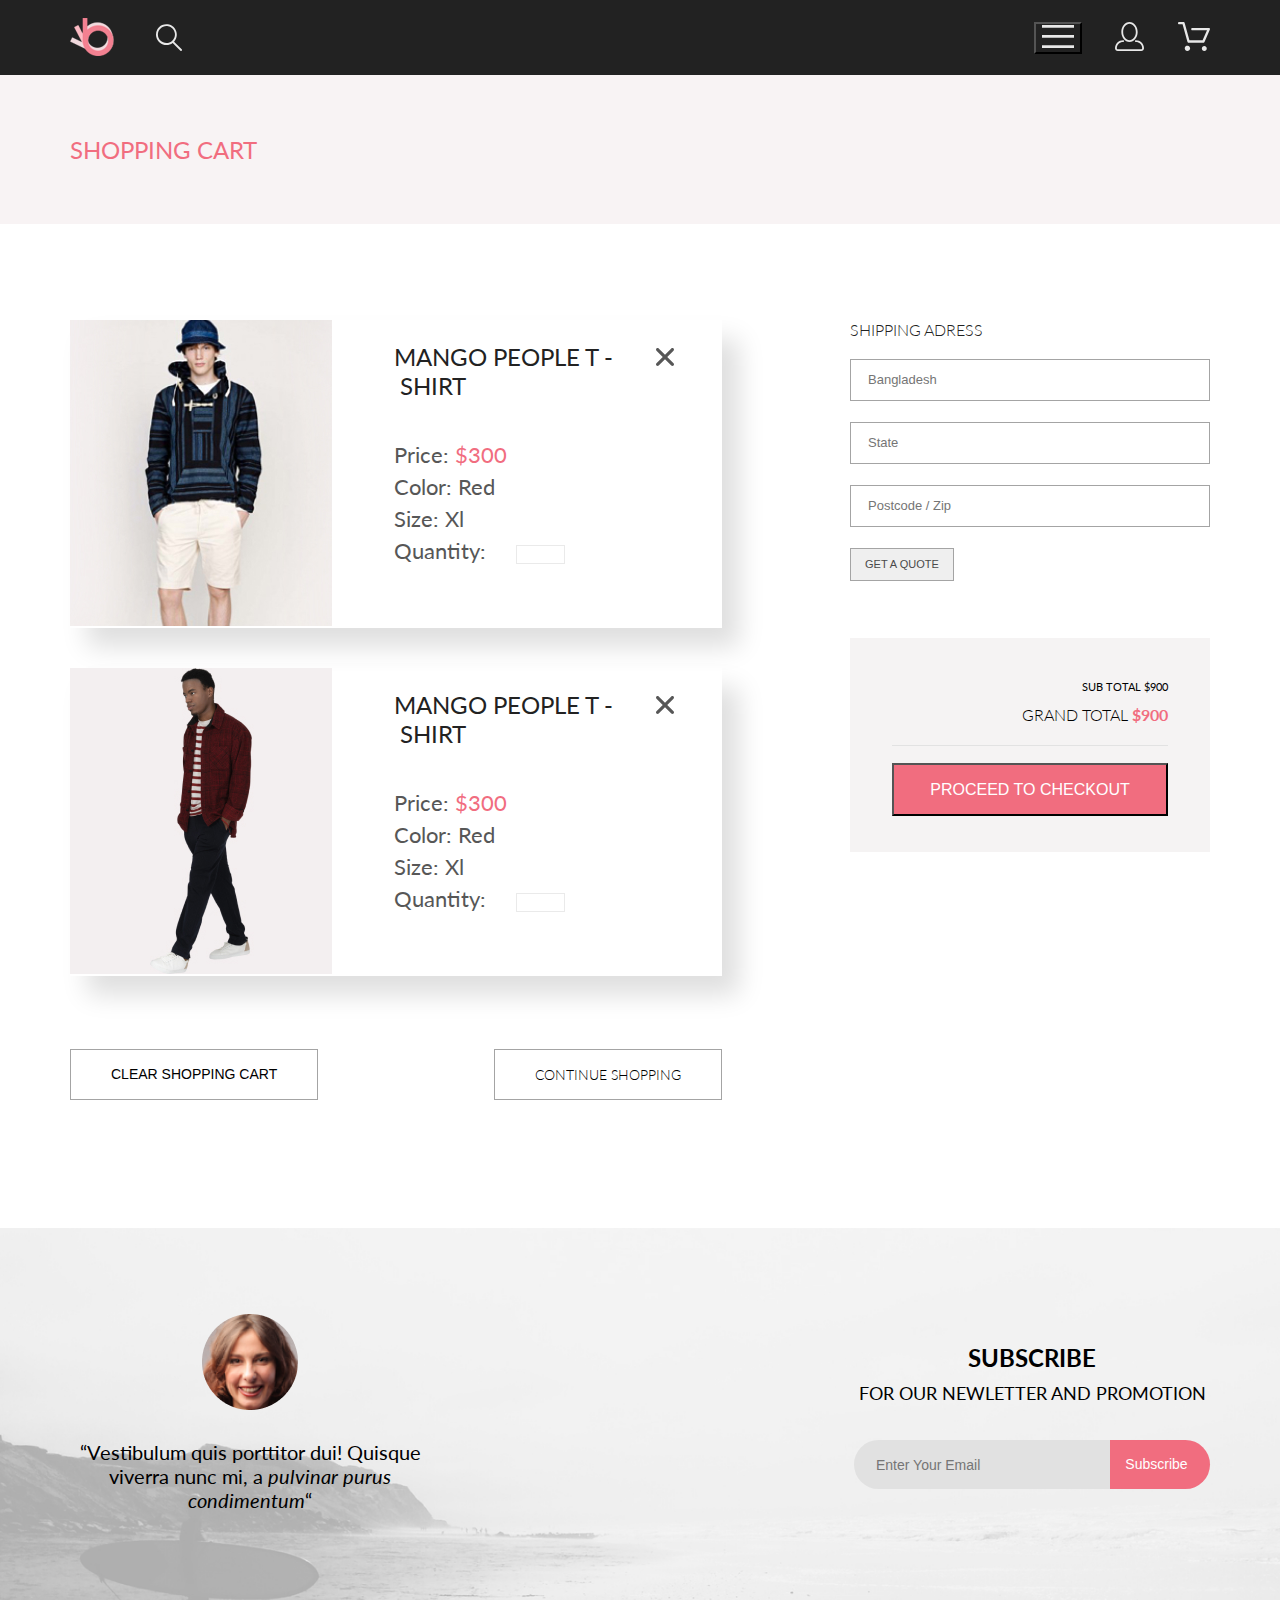
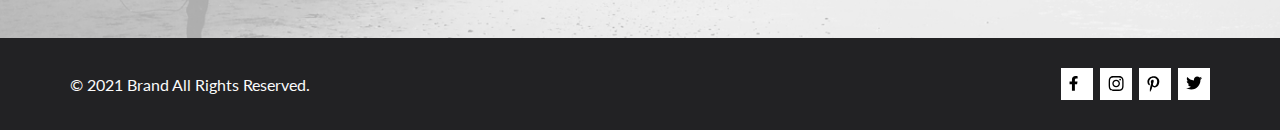
==== cart.html @ dff1caf5 "finished website" ====
<!DOCTYPE html>
<html lang="en">

<head>
    <meta charset="UTF-8">
    <meta http-equiv="X-UA-Compatible" content="IE=edge">
    <meta name="viewport" content="width=device-width, initial-scale=1.0">
    <title>Cart</title>
    <link rel="stylesheet" href="css/reset.css">
    <link rel="stylesheet" href="css/style.css">
    <link rel="preconnect" href="https://fonts.googleapis.com">
    <link rel="preconnect" href="https://fonts.gstatic.com" crossorigin>
    <link href="https://fonts.googleapis.com/css2?family=Lato:ital,wght@0,400;0,700;0,900;1,400&display=swap"
        rel="stylesheet">
    <link rel="stylesheet" href="https://cdnjs.cloudflare.com/ajax/libs/font-awesome/4.7.0/css/font-awesome.min.css">
</head>

<body>
    <header class="header">
        <div class="header__wrp container">
            <div class="header__logo-search">
                <a class="header__logo" href="index.html"><img src="images/logo.svg" alt="logo"></a>
                <div class="header__search">
                    <img src="images/loupe.svg" alt="search">
                    <label><input class="search__input" type="text" required placeholder="Search..."></label>
                </div>
            </div>
            <div class="header__menu">
                <button class="burger-btn"><img src="images/burger.svg" alt="menu"></button>
                <a class="header__link" href="registration.html">
                    <svg class="header__link-svg" width="29" height="29" viewBox="0 0 29 29"
                        xmlns="http://www.w3.org/2000/svg">
                        <path
                            d="M14.5 19.937C19 19.937 22.656 15.464 22.656 9.968C22.656 4.472 19 0 14.5 0C13.3631 0.0217413 12.2463 0.303398 11.2351 0.823397C10.2239 1.34339 9.34507 2.08794 8.66602 3C7.12663 4.99573 6.30819 7.45381 6.34399 9.974C6.34399 15.465 10 19.937 14.5 19.937ZM14.5 1.813C18 1.813 20.844 5.472 20.844 9.969C20.844 14.466 17.998 18.125 14.5 18.125C11.002 18.125 8.15603 14.465 8.15503 9.969C8.15403 5.473 11 1.813 14.5 1.813ZM20.844 18.125C20.6036 18.125 20.373 18.2205 20.203 18.3905C20.033 18.5605 19.9375 18.7911 19.9375 19.0315C19.9375 19.2719 20.033 19.5025 20.203 19.6725C20.373 19.8425 20.6036 19.938 20.844 19.938C22.526 19.9399 24.1386 20.6088 25.3279 21.7982C26.5172 22.9875 27.1861 24.6 27.188 26.282C27.1875 26.5221 27.0918 26.7523 26.922 26.9221C26.7522 27.0918 26.5221 27.1875 26.282 27.188H2.71997C2.47985 27.1875 2.24975 27.0918 2.07996 26.9221C1.91016 26.7523 1.81449 26.5221 1.81396 26.282C1.81608 24.6001 2.48517 22.9877 3.67444 21.7985C4.86371 20.6092 6.47608 19.9401 8.15796 19.938C8.39824 19.938 8.62868 19.8425 8.79858 19.6726C8.96849 19.5027 9.06396 19.2723 9.06396 19.032C9.06396 18.7917 8.96849 18.5613 8.79858 18.3914C8.62868 18.2215 8.39824 18.126 8.15796 18.126C5.99541 18.1279 3.92201 18.9875 2.39258 20.5164C0.863144 22.0453 0.00264777 24.1185 0 26.281C0.000794067 27.0019 0.287502 27.693 0.797241 28.2027C1.30698 28.7125 1.99811 28.9992 2.71899 29H26.282C27.0027 28.9989 27.6936 28.7121 28.2031 28.2024C28.7126 27.6927 28.9992 27.0017 29 26.281C28.9974 24.1187 28.1372 22.0457 26.6083 20.5168C25.0793 18.9878 23.0063 18.1276 20.844 18.125Z">
                    </svg>
                </a>
                <a class="header__link" href="cart.html">
                    <svg class="header__link-svg" width="33" height="29" viewBox="0 0 33 29"
                        xmlns="http://www.w3.org/2000/svg">
                        <path
                            d="M27.199 29C26.5512 28.9738 25.9396 28.6948 25.4952 28.2227C25.0509 27.7506 24.8094 27.1232 24.8225 26.475C24.8356 25.8269 25.1023 25.2097 25.5653 24.7559C26.0283 24.3022 26.6508 24.048 27.2991 24.048C27.9474 24.048 28.5697 24.3022 29.0327 24.7559C29.4957 25.2097 29.7624 25.8269 29.7755 26.475C29.7886 27.1232 29.5471 27.7506 29.1028 28.2227C28.6585 28.6948 28.0468 28.9738 27.399 29H27.199ZM7.75098 26.32C7.75098 25.79 7.90815 25.2718 8.20264 24.8311C8.49712 24.3904 8.91569 24.0469 9.4054 23.844C9.8951 23.6412 10.434 23.5881 10.9539 23.6915C11.4737 23.7949 11.9512 24.0502 12.326 24.425C12.7009 24.7998 12.9562 25.2773 13.0596 25.7972C13.163 26.317 13.1098 26.8559 12.907 27.3456C12.7041 27.8353 12.3606 28.2539 11.9199 28.5483C11.4792 28.8428 10.9611 29 10.431 29C10.0789 29.0003 9.73017 28.9311 9.40479 28.7966C9.0794 28.662 8.78374 28.4646 8.53467 28.2158C8.2856 27.9669 8.08805 27.6713 7.95325 27.3461C7.81844 27.0208 7.74902 26.6721 7.74902 26.32H7.75098ZM11.551 20.686C11.2916 20.6868 11.039 20.6024 10.8322 20.4457C10.6253 20.2891 10.4756 20.0689 10.406 19.819L5.573 2.36401H2.18005C1.86657 2.36401 1.56591 2.23947 1.34424 2.01781C1.12257 1.79614 0.998047 1.49549 0.998047 1.18201C0.998047 0.868519 1.12257 0.567873 1.34424 0.346205C1.56591 0.124537 1.86657 5.81268e-06 2.18005 5.81268e-06H6.46106C6.72055 -0.00080736 6.97309 0.0837201 7.17981 0.240568C7.38653 0.397416 7.53589 0.617884 7.60498 0.868006L12.438 18.323H25.616L29.999 8.27501H15.399C15.2409 8.27961 15.0834 8.25242 14.9359 8.19507C14.7884 8.13771 14.6539 8.05134 14.5404 7.94108C14.4269 7.83082 14.3366 7.69891 14.275 7.55315C14.2134 7.40739 14.1816 7.25075 14.1816 7.0925C14.1816 6.93426 14.2134 6.77762 14.275 6.63186C14.3366 6.4861 14.4269 6.35419 14.5404 6.24393C14.6539 6.13367 14.7884 6.0473 14.9359 5.98994C15.0834 5.93259 15.2409 5.90541 15.399 5.91001H31.812C32.0077 5.90996 32.2003 5.95866 32.3724 6.05172C32.5446 6.14478 32.6908 6.27926 32.798 6.44301C32.9058 6.60729 32.9714 6.79569 32.9889 6.99145C33.0063 7.18721 32.9752 7.38424 32.8981 7.565L27.493 19.977C27.4007 20.1876 27.249 20.3668 27.0565 20.4927C26.864 20.6186 26.6391 20.6858 26.4091 20.686H11.551Z">
                    </svg>
                </a>
                <nav class="burger-btn__menu visually-hidden">
                    <button class="burger-btn__close"><img src="images/burger-btn__cross.svg" alt="close"></button>
                    <h3 class="burger-btn__title">menu</h3>
                    <ul class="burger-btn__list">
                        <li class="burger-btn__item">
                            <a href="#">man</a>
                            <ul>
                                <li><a href="#">Accessories</a></li>
                                <li><a href="#">Bags</a></li>
                                <li><a href="#">Denim</a></li>
                                <li><a href="#">T-Shirts</a></li>
                            </ul>
                        </li>
                        <li class="burger-btn__item">
                            <a href="#">woman</a>
                            <ul>
                                <li><a href="#">Accessories</a></li>
                                <li><a href="#">Jackets & Coats</a></li>
                                <li><a href="#">Polos</a></li>
                                <li><a href="#">T-Shirts</a></li>
                                <li><a href="#">Shirts</a></li>
                            </ul>
                        </li>
                        <li class="burger-btn__item">
                            <a href="#">kids</a>
                            <ul>
                                <li><a href="#">Accessories</a></li>
                                <li><a href="#">Jackets & Coats</a></li>
                                <li><a href="#">Polos</a></li>
                                <li><a href="#">T-Shirts</a></li>
                                <li><a href="#">Shirts</a></li>
                                <li><a href="#">Bags</a></li>
                            </ul>
                        </li>
                    </ul>
                </nav>
            </div>
        </div>
    </header>
    <main>
        <section class="page-title">
            <h2 class="visually-hidden">Title of the page</h2>
            <div class="page-name container">shopping cart</div>
        </section>
        <section class="cart container">
            <h2 class="visually-hidden">Purchase</h2>
            <section class="cart__purchase">
                <h2 class="visually-hidden">Purchased items</h2>
                <ul class="purchase__list">
                    <li class="purchase__item">
                        <div class="purchase__item-img">
                            <img src="images/cart-item-1.jpg" alt="purchase">
                        </div>
                        <div class="purchase__item-info">
                            <h3 class="item__title">mango people t&nbsp;-&nbsp;shirt</h3>
                            <ul class="info__list">
                                <li class="info__item">Price: <span>$300</span></li>
                                <li class="info__item">Color: Red</li>
                                <li class="info__item">Size: Xl</li>
                                <li class="info__item">
                                    <label for="quantity">Quantity: </label>
                                    <input type="number" id="quantity" min="1">
                                </li>
                            </ul>
                        </div>
                        <div class="purchase__item-delete">
                            <img src="images/delete.svg" alt="delete">
                        </div>
                    </li>
                    <li class="purchase__item">
                        <div class="purchase__item-img">
                            <img src="images/cart-item-2.jpg" alt="purchase">
                        </div>
                        <div class="purchase__item-info">
                            <h3 class="item__title">mango people t&nbsp;-&nbsp;shirt</h3>
                            <ul class="info__list">
                                <li class="info__item">Price: <span>$300</span></li>
                                <li class="info__item">Color: Red</li>
                                <li class="info__item">Size: Xl</li>
                                <li class="info__item">
                                    <label for="quantity">Quantity: </label>
                                    <input type="number" id="quantity" min="1">
                                </li>
                            </ul>
                        </div>
                        <div class="purchase__item-delete">
                            <img src="images/delete.svg" alt="delete">
                        </div>
                    </li>
                </ul>
                <div class="purchase__action">
                    <button class="action__button" type="reset">clear shopping cart</button>
                    <a class="action__link" href="catalog.html">continue shopping</a>
                </div>
            </section>
            <section class="cart__order">
                <h2 class="visually-hidden">Ordering</h2>
                <form class="cart__forms">
                    <fieldset>
                        <legend>shipping adress</legend>
                        <label><input type="text" required placeholder="Bangladesh"></label>
                        <label><input type="text" required placeholder="State"></label>
                        <label><input type="text" required placeholder="Postcode / Zip"></label>
                        <button type="submit">get a quote</button>
                    </fieldset>
                </form>
                <div class="cart__total">
                    <div class="cart__total-wrp">
                        <div class="total">
                            <p class="total-sub">sub total $900</p>
                            <p class="total-grand">grand total <span>$900</span></p>
                        </div>
                        <div class="total-border"></div>
                        <button class="total-submit" type="submit">proceed to checkout</button>
                    </div>
                </div>
            </section>
        </section>
    </main>
    <footer class="footer">
        <div class="footer-feedback">
            <div class="footer-feedback-wrp container">
                <figure class="quote">
                    <img class="quote__img" src="images/person.png" alt="woman">
                    <blockquote class="quote__text">“Vestibulum quis porttitor dui! Quisque viverra nunc mi, a
                        <span class="quote__text quote__text_italics">pulvinar purus condimentum</span>“
                    </blockquote>
                </figure>
                <div class="subscribe">
                    <h2 class="subscribe__text">SUBSCRIBE <span class="subscribe__text-details">FOR OUR NEWLETTER
                            AND PROMOTION</span></h2>
                    <form class="subscribe__form" action="#">
                        <div class="subscribe__form-wrp">
                            <label><input class="subscribe__form-input" type="text" required
                                    placeholder="Enter Your Email"></label>
                            <button class="subscribe__form-button" type="submit">Subscribe</button>
                        </div>
                    </form>
                </div>
            </div>
        </div>
        <div class="footer-network">
            <div class="footer-network-wrp container">
                <p class="footer__rights">&copy; 2021 Brand All Rights Reserved.</p>
                <ul class="footer__social-list">
                    <li class="footer__social-item">
                        <a class="footer__social-link" href="#">
                            <svg width="9" height="15" viewBox="0 0 9 15" fill="none"
                                xmlns="http://www.w3.org/2000/svg">
                                <path
                                    d="M8.08836 8.28L8.50686 5.61602H5.89022V3.88729C5.89022 3.15847 6.25574 2.44806 7.42765 2.44806H8.61722V0.179975C8.61722 0.179975 7.53772 0 6.50561 0C4.35073 0 2.9422 1.27593 2.9422 3.5857V5.61602H0.546875V8.28H2.9422V14.72H5.89022V8.28H8.08836Z">
                            </svg>
                        </a>
                    </li>
                    <li class="footer__social-item">
                        <a class="footer__social-link" href="">
                            <svg width="16" height="15" viewBox="0 0 16 15" fill="none"
                                xmlns="http://www.w3.org/2000/svg">
                                <path
                                    d="M8.13897 3.68159C6.02383 3.68159 4.31774 5.38491 4.31774 7.49663C4.31774 9.60835 6.02383 11.3117 8.13897 11.3117C10.2541 11.3117 11.9602 9.60835 11.9602 7.49663C11.9602 5.38491 10.2541 3.68159 8.13897 3.68159ZM8.13897 9.9769C6.77211 9.9769 5.65467 8.8646 5.65467 7.49663C5.65467 6.12866 6.76878 5.01636 8.13897 5.01636C9.50915 5.01636 10.6233 6.12866 10.6233 7.49663C10.6233 8.8646 9.50583 9.9769 8.13897 9.9769ZM13.0078 3.52554C13.0078 4.02026 12.6087 4.41538 12.1165 4.41538C11.621 4.41538 11.2252 4.01694 11.2252 3.52554C11.2252 3.03413 11.6243 2.63569 12.1165 2.63569C12.6087 2.63569 13.0078 3.03413 13.0078 3.52554ZM15.5386 4.42866C15.4821 3.23667 15.2094 2.18081 14.3347 1.31089C13.4634 0.440967 12.4058 0.168701 11.2119 0.108936C9.9814 0.039209 6.29321 0.039209 5.0627 0.108936C3.8721 0.165381 2.81453 0.437646 1.93987 1.30757C1.06522 2.17749 0.795836 3.23335 0.735973 4.42534C0.666134 5.65386 0.666134 9.33608 0.735973 10.5646C0.79251 11.7566 1.06522 12.8124 1.93987 13.6824C2.81453 14.5523 3.86878 14.8246 5.0627 14.8843C6.29321 14.9541 9.9814 14.9541 11.2119 14.8843C12.4058 14.8279 13.4634 14.5556 14.3347 13.6824C15.2061 12.8124 15.4788 11.7566 15.5386 10.5646C15.6085 9.33608 15.6085 5.65718 15.5386 4.42866ZM13.949 11.8828C13.6895 12.5335 13.1874 13.0349 12.5322 13.2972C11.5511 13.6857 9.22314 13.596 8.13897 13.596C7.05479 13.596 4.72348 13.6824 3.74573 13.2972C3.09389 13.0382 2.59171 12.5369 2.32898 11.8828C1.93987 10.9033 2.02967 8.57905 2.02967 7.49663C2.02967 6.41421 1.9432 4.08667 2.32898 3.1105C2.58838 2.45972 3.09056 1.95835 3.74573 1.69604C4.7268 1.30757 7.05479 1.39722 8.13897 1.39722C9.22314 1.39722 11.5545 1.31089 12.5322 1.69604C13.184 1.95503 13.6862 2.4564 13.949 3.1105C14.3381 4.08999 14.2483 6.41421 14.2483 7.49663C14.2483 8.57905 14.3381 10.9066 13.949 11.8828Z">
                            </svg>
                        </a>
                    </li>
                    <li class="footer__social-item">
                        <a class="footer__social-link" href="">
                            <svg width="13" height="16" viewBox="0 0 13 16" fill="none"
                                xmlns="http://www.w3.org/2000/svg">
                                <path
                                    d="M6.74032 0.203125C3.55564 0.203125 0.408203 2.34063 0.408203 5.8C0.408203 8 1.63738 9.25 2.38233 9.25C2.68963 9.25 2.86655 8.3875 2.86655 8.14375C2.86655 7.85313 2.13091 7.23438 2.13091 6.025C2.13091 3.5125 4.03055 1.73125 6.4889 1.73125C8.60271 1.73125 10.1671 2.94062 10.1671 5.1625C10.1671 6.82187 9.50597 9.93437 7.36422 9.93437C6.59133 9.93437 5.93018 9.37187 5.93018 8.56563C5.93018 7.38438 6.74963 6.24062 6.74963 5.02187C6.74963 2.95312 3.835 3.32812 3.835 5.82812C3.835 6.35313 3.90018 6.93437 4.13298 7.4125C3.70463 9.26875 2.82931 12.0344 2.82931 13.9469C2.82931 14.5375 2.91311 15.1188 2.96899 15.7094C3.07452 15.8281 3.02175 15.8156 3.18316 15.7563C4.74757 13.6 4.69169 13.1781 5.3994 10.3562C5.78119 11.0875 6.76826 11.4812 7.55046 11.4812C10.8469 11.4812 12.3275 8.24688 12.3275 5.33125C12.3275 2.22813 9.66427 0.203125 6.74032 0.203125Z">
                            </svg>
                        </a>
                    </li>
                    <li class="footer__social-item">
                        <a class="footer__social-link" href="">
                            <svg width="17" height="14" viewBox="0 0 17 14" fill="none"
                                xmlns="http://www.w3.org/2000/svg">
                                <path
                                    d="M14.417 3.74052C14.427 3.88264 14.427 4.0248 14.427 4.16692C14.427 8.50192 11.1498 13.4969 5.15986 13.4969C3.31448 13.4969 1.60022 12.9588 0.158203 12.0248C0.420396 12.0552 0.67247 12.0654 0.944752 12.0654C2.46741 12.0654 3.8691 11.5476 4.98843 10.6644C3.5565 10.6339 2.3565 9.68977 1.94305 8.39027C2.14475 8.4207 2.34642 8.44102 2.5582 8.44102C2.85063 8.44102 3.14308 8.40039 3.41533 8.32936C1.92291 8.02477 0.803551 6.70498 0.803551 5.11108V5.07048C1.23715 5.31414 1.74139 5.46642 2.2758 5.4867C1.39849 4.89786 0.823727 3.8928 0.823727 2.75573C0.823727 2.14661 0.985041 1.58823 1.26741 1.10092C2.87077 3.09077 5.28086 4.39023 7.98334 4.53239C7.93293 4.28873 7.90266 4.03495 7.90266 3.78114C7.90266 1.97402 9.35477 0.501953 11.1598 0.501953C12.0976 0.501953 12.9446 0.897891 13.5396 1.53748C14.2757 1.39536 14.9816 1.12123 15.6068 0.745609C15.3648 1.50705 14.8505 2.14664 14.1749 2.5527C14.8304 2.48167 15.4657 2.29889 16.0505 2.04511C15.6069 2.69483 15.0522 3.27348 14.417 3.74052Z">
                            </svg>
                        </a>
                    </li>
                </ul>
            </div>
        </div>
    </footer>
</body>

</html>
---- css/style.css ----
:root {
    --black: #222222;
    --bright-pink: #F16D7F;
}

body {
    font-family: 'Lato';
    font-style: normal;
}

.container {
    max-width: 1140px;
    margin: 0 auto;
}

.visually-hidden {
    position: absolute;
    white-space: nowrap;
    width: 1px;
    height: 1px;
    overflow: hidden;
    border: 0;
    padding: 0;
    clip: rect(0 0 0 0);
    clip-path: inset(50%);
    margin: -1px;
}

.header {
    background-color: var(--black);
    position: relative;
}

.header__wrp {
    display: flex;
    justify-content: space-between;
    min-height: 75px;
    align-items: center;
}

.header__logo-search{
    display: flex;
    align-items: center;
}

.header__search {
    margin: 0 0 0 41px;
    display: flex;
    align-items: center;
}

.search__input {
    height: 50px;
    width: 200px;
    padding: 7px 0 6px 22px;
    box-sizing: border-box;
    background: #F1E4E6;
    border: none;
    border-radius: 50px;
    font-size: 14px;
    font-weight: 400;
    line-height: 17px;
    color: #222224;
    outline: none;
    display: none;
}

.header__search:hover .search__input {
    display: block;
}


.header__menu {
    display: flex;
}

.burger-btn {
    background-color: transparent;
}

.header__link {
    margin: 0 0 0 33px;
}

.header__link-svg {
   fill:#E8E8E8;
}

.header__link-svg:hover {
    fill: #F16D7F;
}

.brand {
    background-color: #F1E4E6;
    margin-bottom: 65px;
}

.brand-wrp {
    display: flex;
    align-items: center;
}

.brand__img {
    background-image: url(../images/man.png);
    height: 764px;
    width: 600px;
    background-position: -200px;
}

.brand__title-wrp {
    text-transform: uppercase;
    border-left: 12px solid var(--bright-pink);
    padding-left: 16px;
}

.brand__title {
    font-size: 48px;
    font-weight: 900;
    line-height: 58px;
}

.brand__subtitle {
    font-size: 32px;
    font-weight: 700;
    line-height: 38px;
}

.brand__subtitle-pink {
    color: var(--bright-pink);
    display: inline;
}

.sales__list {
    display: flex;
    justify-content: space-between;
    flex-wrap: wrap;
}

.sales__item {
    height: 260px;
    width: 360px;
    display: flex;
    flex-direction: column;
    align-items: center;
    justify-content: center;
}

.sales__item-link {
    text-decoration: none;
    display: block;
    text-align: center;
    padding: 105px 103px;
}

.sales__item-link_wide {
    padding: 65px 475px;
}

.sales__item-text {
    font-size: 16px;
    font-weight: 400;
    line-height: 19px;
    color: #FFFFFF;
    text-transform: uppercase;
}

.sales__item-text-color {
    font-size: 24px;
    font-weight: 700;
    line-height: 29px;
    color: var(--bright-pink);
    text-transform: uppercase;
}

.sales__item_women {
    background-image: url(../images/sales-women.jpg);
}

.sales__item_men {
    background-image: url(../images/sales-men.jpg);
}

.sales__item_kids {
    background-image: url(../images/sales-kids.jpg);
}

.sales__item_accesories {
    background-image: url(../images/sales-accesories.jpg);
    width: 100%;
    height: 180px;
    background-repeat: no-repeat;
    margin-top: 30px;
}

.products__title {
    margin-top: 96px;
    margin-bottom: 6px;
    text-align: center;
    font-size: 30px;
    font-weight: 400;
    line-height: 36px;
    color: var(--black);
}

.products__subtitle {
    text-align: center;
    color: #9F9F9F;
    font-size: 14px;
    font-weight: 400;
    line-height: 17px;
    letter-spacing: 0em;
    margin-bottom: 48px;
}

.products__list {
    display: flex;
    flex-wrap: wrap;
    justify-content: space-between;
}

.products__item {
    width: 360px;
    margin-bottom: 30px;
    background-color: #F8F8F8;
}

.products__item-wrp-overlay {
    position: relative;
}

.products__item-button {
    position: absolute;
    top: 50%;
    left: 50%;
    transform: translate(-50%, -50%);
    padding: 13px 15px;
    height: 43px;
    width: 138px;
    box-sizing: border-box;
    font-size: 14px;
    font-weight: 400;
    line-height: 17px;
    color: #FFFFFF;
    background: none;
    border: 1px solid #FFFFFF;
    display: none;
    cursor: pointer;
}

.products__item-wrp-overlay:before {
    content: '';
    width: 100%;
    height: 100%;
    background: rgba(58, 56, 56, 0.86);
    position: absolute;
    top: 0;
    display: none;
}

.products__item:hover .products__item-wrp-overlay:before {
    display: block;
}

.products__item:hover .products__item-button {
    display: block;
    display: flex;
    align-items: center;
    justify-content: center;
    gap: 11px;
}

.products__item-title {
    text-transform: uppercase;
    font-size: 13px;
    font-weight: 400;
    line-height: 16px;
    margin: 25px 0 12px 18px;
}

.products__item-description {
    margin: 0 18px 0 18px;
    font-size: 14px;
    font-weight: 300;
    line-height: 17px;
    color: #5D5D5D;  
}

.products__item-price {
    margin: 18px 0 20px 18px;
    font-size: 16px;
    font-weight: 400;
    line-height: 19px;
    color: var(--bright-pink);
}

.products__link {
    text-decoration: none;
    display: inline-block;
    font-size: 16px;
    font-weight: 400;
    line-height: 19px;
    color: #F26376;
    padding: 15px 39px;
    border: 1px solid #FF6A6A;
}

.products__link:hover{
    background-color: #F16D7F;
    color: #FFFFFF;
    transition: 0.7s;
}

.products__link-wrp {
    text-align: center;
    margin-top: 18px;
    margin-bottom: 109px;
}

.offer {
    background-color: #222224;
}

.offer__list {
    display: flex;
    padding: 103px 0 103px 0;
    justify-content: space-between;
}

.offer__item {
    display: flex;
    width: 360px;
    flex-direction: column;
    align-items: center;
}

.offer__item-img {
    margin-bottom: 20px;
}

.offer__item-title {
    margin-bottom: 16px;
    font-size: 20px;
    font-weight: 400;
    line-height: 24px;
    color: #FBFBFB;
}

.offer__item-description {
    font-size: 14px;
    font-weight: 300;
    line-height: 17px;
    color: #FBFBFB;
    text-align: center;
}

.footer-feedback {
    background-image: url(../images/footer-backg.jpg);
    background-repeat: no-repeat;
    background-position: center center;
    background-size: 100%;
    background-size: cover;
}

.footer-feedback-wrp {
    display: flex;
    align-items: center;
    justify-content: space-between;
    padding: 86px 0 126px 0;
}

.quote {
    display: flex;
    flex-direction: column;
    align-items: center;
}

.quote__text {
    width: 360px;
    font-size: 20px;
    font-weight: 400;
    line-height: 24px;
    text-align: center;
    margin-top: 30px;
}

.quote__text_italics {
    font-style: italic;
}

.subscribe {
    display: flex;
    flex-direction: column;
    align-items: center;
}

.subscribe__text {
    display: flex;
    flex-direction: column;
    align-items: center;
    font-size: 24px;
    font-weight: 700;
    line-height: 40px;
    margin-bottom: 32px;
}

.subscribe__text-details {
    font-size: 18px;
    font-weight: 400;
    line-height: 30px;
}
.subscribe__form-wrp {
    display: flex;
}

.subscribe__form-input {
    height: 49px;
    width: 256px;
    padding: 7px 0 6px 22px;
    box-sizing: border-box;
    background: #E1E1E1;
    border: none;
    border-top-left-radius: 50px;
    border-bottom-left-radius: 50px;
    font-size: 14px;
    font-weight: 400;
    line-height: 17px;
    color: #222224;
    outline: none;
}

.subscribe__form-input:hover {
    border: 1px solid #F16D7F;
}

.subscribe__form-input:focus {
    border: 1px solid #F16D7F;
}

.subscribe__form-button {
    height: 49px;
    width: 100px;
    padding: 7px 7px 6px 0;
    box-sizing: border-box;
    background: #F16D7F;
    border: none;
    border-top-right-radius: 50px;
    border-bottom-right-radius: 50px;
    font-size: 14px;
    font-weight: 400;
    line-height: 17px;
    color: #FFFFFF;
}

.subscribe__form-button:hover {
    background: #E1E1E1;
    color: #F16D7F;
    transition: 0.7s;
}

.footer-network {
    background-color: #222224;
}

.footer-network-wrp {
    padding: 30px 0 30px 0;
    display: flex;
    justify-content: space-between;
    align-items: center;
}

.footer__rights {
    font-size: 16px;
    font-weight: 400;
    line-height: 19px;
    color: #FBFBFB;

}

.footer__social-list {
    display: flex;
    gap: 7px;
}

.footer__social-item {
    display: flex;
}

.footer__social-link svg {
    fill: #000000;
}

.footer__social-link {
    background: #FFFFFF;
    padding: 8px;
    width: 32px;
    height: 32px;
    box-sizing: border-box;
}

.footer__social-link:hover {
    background: #F16D7F;
    transition: 0.7s;
}

.footer__social-link:hover svg {
    fill: #FFFFFF;
}

.page-title {
    background-color: #F8F3F4;
}
.page-title__wrp {
    display: flex;
    align-items: center;
    justify-content: space-between;
}

.breadcrumbs {
    display: flex;
}

ul.breadcrumbs a {
    text-decoration: none;
    font-size: 14px;
    font-weight: 300;
    line-height: 17px;
    text-transform: uppercase;
    color: #636363;
}

ul.breadcrumbs li+li:before {
    padding: 8px;
    color: black;
    content: "/";
    color: #636363;
  }

ul.breadcrumbs li a:hover {  
    font-weight: 700;
    color: #F16D7F;
}

.catalog {
    margin-top: 51px;
    margin-bottom: 97px;
}

.catalog__filter {
    margin: 0 0 64px 0;
    display: flex;
    align-items: center;
    justify-content: center;
    position: relative;
}

.filter__dropdown {
    position: absolute;
    left: 0;
}

.filter__dropdown-btn {
    color: #000000;
    font-size: 14px;
    font-weight: 600;
    line-height: 17px;
    text-transform: uppercase;
    border: none;
    background: transparent;
}

.filter__dropdown-btn svg {
    margin-left: 11px;
    fill: #000000;
}

.filter__dropdown-menu {
    display: none;
    position: absolute;
    left: 0;
    top: 0;
    color: #000000;
    font-size: 14px;
    font-weight: 600;
    line-height: 17px;
    text-transform: uppercase;
    border: none;
    background: transparent;
    box-shadow: 6px 4px 35px rgba(0, 0, 0, 0.21);
}

.filter__dropdown:hover .filter__dropdown-menu {
    display: block;
}

.dropdown-menu__btn {
    font-size: 14px;
    font-weight: 600;
    line-height: 17px;
    letter-spacing: 0em;
    text-align: left;
    color: #EF5B70;
    text-transform: uppercase;
    border: none;
    background: transparent;
}

.dropdown-menu__btn svg {
    margin-left: 11px;
    fill: #EF5B70;
}

.filter__checkbox-list {
    display: flex;
}

.filter__checkbox-item {
    margin-right: 28px;
    position: relative;
}

.filter__checkbox-button {
    border: none;
    background-color: transparent;
    font-size: 14px;
    font-weight: 400;
    line-height: 17px;
    text-transform: uppercase;
    color: #6F6E6E;
}

.filter__checkbox-button svg {
    margin-left: 10px;
    fill: #6F6E6E;
}

.filter__checkbox-dropdown {
    width: 100%;
    display: none;
    position: absolute;
    top: 100%;    
    background: #FFFFFF;
    box-shadow: 6px 4px 35px rgba(0, 0, 0, 0.21);
    box-sizing: border-box;
    padding: 9px 0 9px 9px;
    gap: 10px;
    text-transform: uppercase;
    font-size: 14px;
    font-weight: 400;
    line-height: 16px;
    color: #6F6E6E;
}

.filter__range-dropdown {
    display: none;
    position: absolute;
    top: 100%;    
    background: #FFFFFF;
    padding: 10px;
    box-shadow: 6px 4px 35px rgba(0, 0, 0, 0.21);
}

.filter__checkbox-dropdown input {
    margin-right: 9px;
}

.filter__checkbox-item:hover .filter__checkbox-dropdown,
.filter__checkbox-item:hover .filter__range-dropdown {
    display: block;
    display: flex;
    flex-direction: column;
    align-items: flex-start;
}

.filter__range-dropdown input {
    width: 100%;
}

input[type='range'] {
    -webkit-appearance: none !important; 
    background:#F16D7F;
    height: 2px;
}
input[type='range']::-webkit-slider-thumb {
    -webkit-appearance: none !important;
    background:#F16D7F;
    width: 10px;
    height: 10px;
    border-radius: 50%;
}

datalist {
    display: block;
    display: flex;
}

datalist option {
    color: #6F6E6E;
    font-size: 14px;
    font-weight: 400;
    line-height: 16px;
}

.catalog__item:hover {
    box-shadow: 17px 19px 24px 0px #00000021;
}

.catalog__pages {
    display: flex;
    align-items: center;
    justify-content: center;
    align-self: center;
}

.catalog__pages-wrp {
    display: flex;
    align-items: center;
    padding: 12px 16px;
    border: 1px solid #EBEBEB;
}

.catalog__pages-wrp svg {
    fill: #000000;
}

.catalog__pages-list {
    display: flex;
    width: 283px;
    justify-content: space-between;
    font-size: 16px;
    font-weight: 300;
    line-height: 19px;
    color: #EBEBEB;
    margin: 0 18px 0 18px;
}

.catalog__pages-item:hover {
    color: #F16D7F;
    cursor: pointer;
}

.page-name {
    padding: 60px 0 60px 0;
    text-transform: uppercase;
    font-size: 24px;
    font-weight: 400;
    line-height: 29px;
    color: #F16D7F;
}

.join {
    margin-top: 64px;
    margin-bottom: 96px;
    display: flex; 
    justify-content: space-between; 
}

.join__forms {
    width: 360px;
}

.join__forms fieldset {
    display: flex;
    flex-direction: column;
    font-size: 16px;
    font-style: normal;
    font-weight: 300;
    line-height: 19px;
    color: #222222;
    gap: 20px;
}

.join__forms legend {
    margin-bottom: 20px;
}

.forms__text {
    font-size: 13px;
    font-weight: 300;
    line-height: 16px;
    padding: 13px 0 13px 16px;
    border: 1px solid #A4A4A4;
    width: 360px;
}

.forms__text:hover {
    border: 1px solid #F16D7F;
}

.forms__text:focus {
    border: 1px solid #F16D7F;
}

.join__forms-gender {
    margin-top: 34px;
    margin-bottom: 34px;
    display: flex;
    margin-left: 30px;
}

.gender-margin {
    margin-right: 60px;
}

[type="radio"] {
    display: none;
}

.label {
    position: relative;
}

.label:before {
    position: absolute;
    content: '';
    width: 17px;
    min-height: 17px;
    border: 1px solid #A4A4A4;
    border-radius: 50%;
    left: -30px;
}

[type="radio"]:checked + .label:before {
    background: #F16D7F;
    transition: 0.2s;
}

.join__forms-login {
    margin-top: 25px;
}

.join__password-text {
    margin-top: 15px;
    font-size: 13px;
    font-weight: 300;
    line-height: 16px;
    color: #B1B1B1
}

.join__button {
    margin-top: 39px;
    padding: 16px 25px;
    font-size: 14px;
    font-style: normal;
    font-weight: 400;
    line-height: 17px;
    color: #FFFFFF;
    background-color: #F16D7F;
    font-family: Lato;
    text-transform: uppercase;
}

.join__button:hover {
    background-color: #FFFFFF;
    color: #F16D7F;
    transition: 0.7s;
}


.fa-arrow-right {
    padding-left: 25px;
}

.join__loyalty {
    width: 652px;
    font-size: 24px;
    font-style: normal;
    font-weight: 300;
    line-height: 29px;
    color: #000000;
}

.loyalty__title {
    text-transform: uppercase;
    margin-bottom: 22px;
}

.loyalty__list {
    list-style-image: url('../images/loyalty-item.png');
}

.loyalty__item {
    margin-left: 23px;
    padding-bottom: 16px;
    padding-left: 23px;
}

.cart {
    display: flex;
    justify-content: space-between;
    margin-top: 96px;
    margin-bottom: 128px;
}

.purchase__list {
    margin-bottom: 73px;
}

.purchase__item {
    display: flex;
    width: 652px;
    box-sizing: border-box;
    margin-bottom: 40px;
    box-shadow: 17px 19px 24px 0px #00000021;
}

.purchase__item-info {
    margin-left: 31px;
    width: 262px;
    padding-top: 22px;
    padding-left: 31px;
}

.item__title {
    font-size: 24px;
    font-weight: 400;
    line-height: 29px;
    color: #222222;
    text-transform: uppercase;
    margin-bottom: 42px;
}

.info__item {
    margin-bottom: 6px;
    font-size: 22px;
    font-weight: 400;
    line-height: 26px;
    color: #575757;
}

.info__item span {
   color: #F16D7F;
}

.info__item input{
    width: 43px;
    margin-left: 24px;
    border: 1px solid #EAEAEA;
}

.purchase__item-delete {
    padding: 28px 22px 0 0;
}

.purchase__action {
    display: flex;
    justify-content: space-between;
}

.action__button {
    padding: 16px 40px;
    font-size: 14px;
    font-weight: 300;
    line-height: 17px;
    color: #000000;
    border: 1px solid #A4A4A4;
    text-transform: uppercase;
    background: transparent;
}

.action__button:hover{
    color: #E8E8E8;
    background: #A4A4A4;
    transition: 0.7s;
}

.action__link {
    text-decoration: none;
    font-size: 14px;
    font-weight: 300;
    line-height: 17px;
    color: #000000;
    text-transform: uppercase;
    padding: 16px 40px;
    border: 1px solid #A4A4A4;
}

.action__link:hover {
    color: #E8E8E8;
    background: #A4A4A4;
    transition: 0.7s;
}

.cart__order {
    width: 360px;
}

.cart__forms {
    display: flex;
    flex-direction: column;
}

.cart__forms input:hover {
    border:1px solid #F16D7F;;
}

.cart__forms legend {
    margin-bottom: 20px;
    font-size: 16px;
    font-weight: 300;
    line-height: 19px;
    color: #222222;
    text-transform: uppercase;
}

.cart__forms input {
    width: 360px;
    padding: 12px 0 12px 17px;
    box-sizing: border-box;
    border: 1px solid #A4A4A4;
    margin-bottom: 21px;
    font-size: 13px;
    font-weight: 300;
    line-height: 16px;
    color: #B1B1B1;
}

.cart__forms button {
    font-size: 11px;
    font-weight: 300;
    line-height: 13px;
    color: #4A4A4A;
    border: 1px solid #A4A4A4;
    padding: 9px 14px;
    text-transform: uppercase;
}

.cart__forms button:hover {
    color: #E8E8E8;
    background: #A4A4A4;
    transition: 0.7s;
}

.cart__total {
    margin-top: 57px;
    height: 214px;
    width: 360px;
    background: #F5F3F3;
}

.cart__total-wrp {
    padding: 42px;
    display: flex;
    flex-direction: column;
    text-align: right;
}

.total-sub {
    font-size: 11px;
    font-weight: 400;
    line-height: 13px;
    text-transform: uppercase;
    margin-bottom: 12px;
}

.total-grand {
    font-size: 16px;
    font-weight: 300;
    line-height: 19px;
    text-transform: uppercase;
}

.total-grand span {
    font-weight: 700;
    color: #F16D7F;
}

.total-border {
    height: 1px;
    background: #E2E2E2;
    margin-top: 21px;
    margin-bottom: 17px;
}

.total-submit {
    font-size: 16px;
    font-weight: 300;
    line-height: 19px;
    color: #FFFFFF;
    background: #F16D7F;
    padding: 15px 20px;
    text-transform: uppercase;
    box-sizing: border-box;
}

.total-submit:hover {
    background-color: #FFFFFF;
    color: #F16D7F;
    transition: 0.7s;
}


.product-slider {
    position: relative;
    margin-bottom: 665px;
}

.product-slider__control {
    padding: 0;
    border: none;
}

.product-slider__picture {
    display: block;
    margin-left: auto;
    margin-right: auto;
    width: 100%;
}

.product-slider__control svg {
    fill: #000000;
    padding: 13px 13px 13px 17px;
    background-color: rgba(42, 42, 42, 0.15);
}

.product-slider__control_right svg {
    transform: rotate(180deg);
}

.product-slider__control_left {
    position: absolute;
    left: 0;
    top: 50%;
}

.product-slider__control_right {
    position: absolute;
    right: 0;
    top: 50%;
}

.product-slider__control:hover .product-slider__control-svg {
    fill: #F16D7F;
}

.product-slider__feature {
    background-color: white;
    position: absolute;
    height: 601px;
    width: 1140px;
    top: 90%;
    left: 0%;
    right: 0%;
    display: flex;
    flex-direction: column;
    align-items: center;
    text-align: center;
    border: 1px solid #EAEAEA;
}

.feature-info__title {
    font-size: 14px;
    font-weight: 300;
    line-height: 17px;
    color: #F16D7F;
    text-transform: uppercase;
    padding-top: 65px;
}

.feature-info__line {
    height: 3px;
    background: #EF5B70;
    border: none;
    width: 63px;
    margin-top: 12px;
    margin-bottom: 12px;
}

.feature-info__subtitle {
    font-size: 18px;
    font-weight: 300;
    line-height: 22px;
    color: #4D4D4D;
    text-transform: uppercase;
}

.feature-info__text {
    font-size: 14px;
    font-weight: 300;
    line-height: 17px;
    width: 555px;
    color: #5E5E5E;
    margin-top: 48px;
    margin-bottom: 32px;
}

.feature-info__price {
    font-size: 24px;
    font-weight: 300;
    line-height: 29px;
    color: #EF5B70;
}

.slider__feature-line {
    margin-top: 65px;
    margin-bottom: 65px;
    width: 641px;
    height: 1px;
    background: #EAEAEA;
    border: none;
}

.slider__feature-button {
    padding: 0;
    margin-top: 64px;
    border: 1px solid #FF6A6A;
    font-size: 16px;
    font-weight: 400;
    line-height: 19px;
    color: #F26376;
    background-color: transparent;
}

.feature-button-wrp {
    padding: 14px 23px;
    display: flex;
    align-items: center;
    background-color: transparent;
}

.slider__feature-button :hover {
    background: #F16D7F;
    color: #FFFFFF;
    transition: 0.7s;
}

.slider__feature-button svg {
   fill: #EF5B70;
   margin-right: 23px;
}

.slider__feature-button :hover .feature-button-wrp__svg {
    fill: #FFFFFF;
    transition: 0.7s;
}
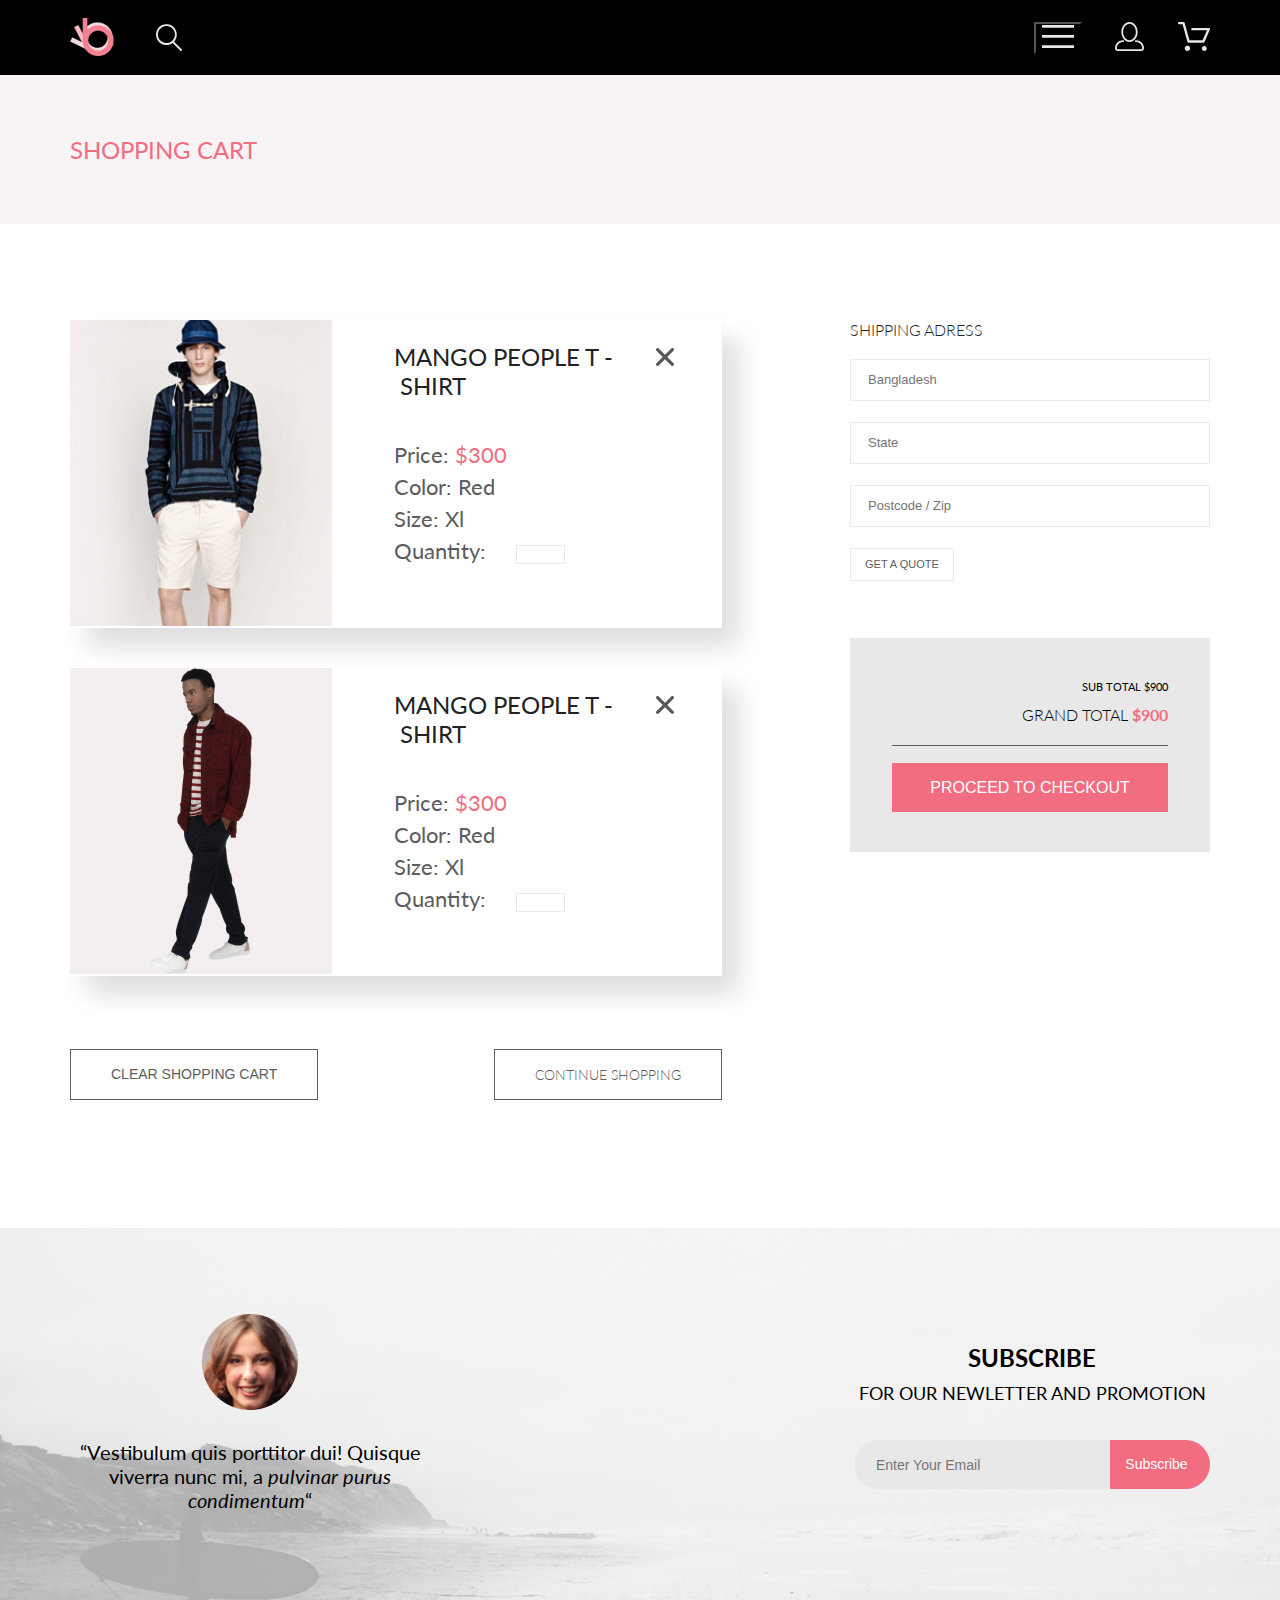
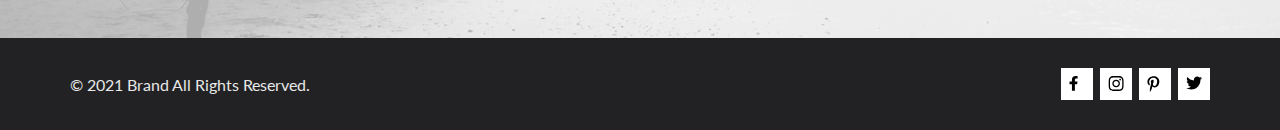
==== commit 453abbe4: "added preprocessors and mixins" ====
--- a/cart.html
+++ b/cart.html
@@ -6,7 +6,6 @@
     <meta http-equiv="X-UA-Compatible" content="IE=edge">
     <meta name="viewport" content="width=device-width, initial-scale=1.0">
     <title>Cart</title>
-    <link rel="stylesheet" href="css/reset.css">
     <link rel="stylesheet" href="css/style.css">
     <link rel="preconnect" href="https://fonts.googleapis.com">
     <link rel="preconnect" href="https://fonts.gstatic.com" crossorigin>
@@ -22,7 +21,7 @@
                 <a class="header__logo" href="index.html"><img src="images/logo.svg" alt="logo"></a>
                 <div class="header__search">
                     <img src="images/loupe.svg" alt="search">
-                    <label><input class="search__input" type="text" required placeholder="Search..."></label>
+                    <label><input class="header__search-input" type="text" required placeholder="Search..."></label>
                 </div>
             </div>
             <div class="header__menu">
@@ -83,57 +82,57 @@
     <main>
         <section class="page-title">
             <h2 class="visually-hidden">Title of the page</h2>
-            <div class="page-name container">shopping cart</div>
+            <div class="page-title_name container">shopping cart</div>
         </section>
         <section class="cart container">
             <h2 class="visually-hidden">Purchase</h2>
             <section class="cart__purchase">
                 <h2 class="visually-hidden">Purchased items</h2>
-                <ul class="purchase__list">
-                    <li class="purchase__item">
-                        <div class="purchase__item-img">
+                <ul class="cart__purchase-list">
+                    <li class="cart__purchase-item">
+                        <div class="cart__purchase-img">
                             <img src="images/cart-item-1.jpg" alt="purchase">
                         </div>
-                        <div class="purchase__item-info">
-                            <h3 class="item__title">mango people t&nbsp;-&nbsp;shirt</h3>
-                            <ul class="info__list">
-                                <li class="info__item">Price: <span>$300</span></li>
-                                <li class="info__item">Color: Red</li>
-                                <li class="info__item">Size: Xl</li>
-                                <li class="info__item">
+                        <div class="cart__purchase-info">
+                            <h3 class="cart__purchase-info-title">mango people t&nbsp;-&nbsp;shirt</h3>
+                            <ul class="cart__purchase-info-list">
+                                <li class="cart__purchase-info-item">Price: <span>$300</span></li>
+                                <li class="cart__purchase-info-item">Color: Red</li>
+                                <li class="cart__purchase-info-item">Size: Xl</li>
+                                <li class="cart__purchase-info-item">
                                     <label for="quantity">Quantity: </label>
                                     <input type="number" id="quantity" min="1">
                                 </li>
                             </ul>
                         </div>
-                        <div class="purchase__item-delete">
+                        <div class="cart__purchase-delete">
                             <img src="images/delete.svg" alt="delete">
                         </div>
                     </li>
-                    <li class="purchase__item">
-                        <div class="purchase__item-img">
+                    <li class="cart__purchase-item">
+                        <div class="cart__purchase-img">
                             <img src="images/cart-item-2.jpg" alt="purchase">
                         </div>
-                        <div class="purchase__item-info">
-                            <h3 class="item__title">mango people t&nbsp;-&nbsp;shirt</h3>
-                            <ul class="info__list">
-                                <li class="info__item">Price: <span>$300</span></li>
-                                <li class="info__item">Color: Red</li>
-                                <li class="info__item">Size: Xl</li>
-                                <li class="info__item">
+                        <div class="cart__purchase-info">
+                            <h3 class="cart__purchase-info-title">mango people t&nbsp;-&nbsp;shirt</h3>
+                            <ul class="cart__purchase-info-list">
+                                <li class="cart__purchase-info-item">Price: <span>$300</span></li>
+                                <li class="cart__purchase-info-item">Color: Red</li>
+                                <li class="cart__purchase-info-item">Size: Xl</li>
+                                <li class="cart__purchase-info-item">
                                     <label for="quantity">Quantity: </label>
                                     <input type="number" id="quantity" min="1">
                                 </li>
                             </ul>
                         </div>
-                        <div class="purchase__item-delete">
+                        <div class="cart__purchase-delete">
                             <img src="images/delete.svg" alt="delete">
                         </div>
                     </li>
                 </ul>
-                <div class="purchase__action">
-                    <button class="action__button" type="reset">clear shopping cart</button>
-                    <a class="action__link" href="catalog.html">continue shopping</a>
+                <div class="cart__purchase-action">
+                    <button class="cart__purchase-action-button" type="reset">clear shopping cart</button>
+                    <a class="cart__purchase-action-link" href="catalog.html">continue shopping</a>
                 </div>
             </section>
             <section class="cart__order">
@@ -148,13 +147,13 @@
                     </fieldset>
                 </form>
                 <div class="cart__total">
-                    <div class="cart__total-wrp">
-                        <div class="total">
-                            <p class="total-sub">sub total $900</p>
-                            <p class="total-grand">grand total <span>$900</span></p>
-                        </div>
-                        <div class="total-border"></div>
-                        <button class="total-submit" type="submit">proceed to checkout</button>
+                    <div class="cart__total-box">
+                        <div class="cart__total-sum">
+                            <p class="cart__total-sub">sub total $900</p>
+                            <p class="cart__total-grand">grand total <span>$900</span></p>
+                        </div>
+                        <div class="cart__total-border"></div>
+                        <button class="cart__total-submit" type="submit">proceed to checkout</button>
                     </div>
                 </div>
             </section>
@@ -163,20 +162,20 @@
     <footer class="footer">
         <div class="footer-feedback">
             <div class="footer-feedback-wrp container">
-                <figure class="quote">
-                    <img class="quote__img" src="images/person.png" alt="woman">
-                    <blockquote class="quote__text">“Vestibulum quis porttitor dui! Quisque viverra nunc mi, a
-                        <span class="quote__text quote__text_italics">pulvinar purus condimentum</span>“
+                <figure class="footer-feedback__quote">
+                    <img class="footer-feedback__quote-img" src="images/person.png" alt="woman">
+                    <blockquote class="footer-feedback__quote-text">“Vestibulum quis porttitor dui! Quisque viverra nunc mi, a
+                        <span class="footer-feedback__quote-text footer-feedback__quote-text_italics">pulvinar purus condimentum</span>“
                     </blockquote>
                 </figure>
-                <div class="subscribe">
-                    <h2 class="subscribe__text">SUBSCRIBE <span class="subscribe__text-details">FOR OUR NEWLETTER
+                <div class="footer-feedback__subscribe">
+                    <h2 class="footer-feedback__subscribe-text">SUBSCRIBE <span class="footer-feedback__subscribe-text-details">FOR OUR NEWLETTER
                             AND PROMOTION</span></h2>
-                    <form class="subscribe__form" action="#">
-                        <div class="subscribe__form-wrp">
-                            <label><input class="subscribe__form-input" type="text" required
+                    <form class="footer-feedback__subscribe-form" action="#">
+                        <div class="footer-feedback__subscribe-form-wrp">
+                            <label><input class="footer-feedback__subscribe-form-input" type="text" required
                                     placeholder="Enter Your Email"></label>
-                            <button class="subscribe__form-button" type="submit">Subscribe</button>
+                            <button class="footer-feedback__subscribe-form-button" type="submit">Subscribe</button>
                         </div>
                     </form>
                 </div>
--- a/css/style.css
+++ b/css/style.css
@@ -1,1240 +1,1539 @@
-:root {
-    --black: #222222;
-    --bright-pink: #F16D7F;
+html, body, div, span, applet, object, iframe,
+h1, h2, h3, h4, h5, h6, p, blockquote, pre,
+a, abbr, acronym, address, big, cite, code,
+del, dfn, em, img, ins, kbd, q, s, samp,
+small, strike, strong, sub, sup, tt, var,
+b, u, i, center,
+dl, dt, dd, ol, ul, li,
+fieldset, form, label, legend,
+table, caption, tbody, tfoot, thead, tr, th, td,
+article, aside, canvas, details, embed,
+figure, figcaption, footer, header, hgroup,
+menu, nav, output, ruby, section, summary,
+time, mark, audio, video {
+  margin: 0;
+  padding: 0;
+  border: 0;
+  font-size: 100%;
+  vertical-align: baseline;
+}
+
+/* HTML5 display-role reset for older browsers */
+article, aside, details, figcaption, figure,
+footer, header, hgroup, menu, nav, section {
+  display: block;
 }
 
 body {
-    font-family: 'Lato';
-    font-style: normal;
+  line-height: 1;
+}
+
+ol, ul {
+  list-style: none;
+}
+
+blockquote, q {
+  quotes: none;
+}
+
+blockquote:before, blockquote:after,
+q:before, q:after {
+  content: '';
+  content: none;
+}
+
+table {
+  border-collapse: collapse;
+  border-spacing: 0;
+}
+
+body {
+  font-family: 'Lato';
+  font-style: normal;
 }
 
 .container {
-    max-width: 1140px;
-    margin: 0 auto;
+  max-width: 1140px;
+  margin: 0 auto;
 }
 
 .visually-hidden {
-    position: absolute;
-    white-space: nowrap;
-    width: 1px;
-    height: 1px;
-    overflow: hidden;
-    border: 0;
-    padding: 0;
-    clip: rect(0 0 0 0);
-    clip-path: inset(50%);
-    margin: -1px;
+  position: absolute;
+  white-space: nowrap;
+  width: 1px;
+  height: 1px;
+  overflow: hidden;
+  border: 0;
+  padding: 0;
+  clip: rect(0 0 0 0);
+  -webkit-clip-path: inset(50%);
+          clip-path: inset(50%);
+  margin: -1px;
 }
 
 .header {
-    background-color: var(--black);
-    position: relative;
+  background-color: #000000;
+  position: relative;
 }
 
 .header__wrp {
-    display: flex;
-    justify-content: space-between;
-    min-height: 75px;
-    align-items: center;
-}
-
-.header__logo-search{
-    display: flex;
-    align-items: center;
+  display: -webkit-box;
+  display: -ms-flexbox;
+  display: flex;
+  -webkit-box-align: center;
+      -ms-flex-align: center;
+          align-items: center;
+  -webkit-box-pack: justify;
+      -ms-flex-pack: justify;
+          justify-content: space-between;
+  min-height: 75px;
+}
+
+.header__logo-search {
+  display: -webkit-box;
+  display: -ms-flexbox;
+  display: flex;
+  -webkit-box-align: center;
+      -ms-flex-align: center;
+          align-items: center;
 }
 
 .header__search {
-    margin: 0 0 0 41px;
-    display: flex;
-    align-items: center;
-}
-
-.search__input {
-    height: 50px;
-    width: 200px;
-    padding: 7px 0 6px 22px;
-    box-sizing: border-box;
-    background: #F1E4E6;
-    border: none;
-    border-radius: 50px;
-    font-size: 14px;
-    font-weight: 400;
-    line-height: 17px;
-    color: #222224;
-    outline: none;
-    display: none;
-}
-
-.header__search:hover .search__input {
-    display: block;
-}
-
+  margin: 0 0 0 41px;
+  display: -webkit-box;
+  display: -ms-flexbox;
+  display: flex;
+  -webkit-box-align: center;
+      -ms-flex-align: center;
+          align-items: center;
+}
+
+.header__search-input {
+  height: 50px;
+  width: 200px;
+  padding: 7px 0 6px 22px;
+  -webkit-box-sizing: border-box;
+          box-sizing: border-box;
+  background: #E8E8E8;
+  border: none;
+  border-radius: 50px;
+  font-size: 14px;
+  font-weight: 400;
+  line-height: 17px;
+  color: #222224;
+  outline: none;
+  display: none;
+}
+
+.header__search-input:hover, .header__search-input:focus {
+  border: 1px solid #F16D7F;
+}
 
 .header__menu {
-    display: flex;
+  display: -webkit-box;
+  display: -ms-flexbox;
+  display: flex;
+}
+
+.header__link {
+  margin: 0 0 0 33px;
+}
+
+.header__link-svg {
+  fill: #E8E8E8;
 }
 
 .burger-btn {
-    background-color: transparent;
-}
-
-.header__link {
-    margin: 0 0 0 33px;
-}
-
-.header__link-svg {
-   fill:#E8E8E8;
+  background-color: transparent;
+}
+
+.header__search:hover .header__search-input {
+  display: block;
 }
 
 .header__link-svg:hover {
-    fill: #F16D7F;
+  fill: #F16D7F;
 }
 
 .brand {
-    background-color: #F1E4E6;
-    margin-bottom: 65px;
+  background-color: #E8E8E8;
+  margin-bottom: 65px;
 }
 
 .brand-wrp {
-    display: flex;
-    align-items: center;
+  display: -webkit-box;
+  display: -ms-flexbox;
+  display: flex;
+  -webkit-box-align: center;
+      -ms-flex-align: center;
+          align-items: center;
 }
 
 .brand__img {
-    background-image: url(../images/man.png);
-    height: 764px;
-    width: 600px;
-    background-position: -200px;
+  background-image: url(../images/man.png);
+  height: 764px;
+  width: 600px;
+  background-position: -200px;
+}
+
+.brand__title {
+  font-size: 48px;
+  font-weight: 900;
+  line-height: 58px;
 }
 
 .brand__title-wrp {
-    text-transform: uppercase;
-    border-left: 12px solid var(--bright-pink);
-    padding-left: 16px;
-}
-
-.brand__title {
-    font-size: 48px;
-    font-weight: 900;
-    line-height: 58px;
+  text-transform: uppercase;
+  border-left: 12px solid #F16D7F;
+  padding-left: 16px;
 }
 
 .brand__subtitle {
-    font-size: 32px;
-    font-weight: 700;
-    line-height: 38px;
-}
-
-.brand__subtitle-pink {
-    color: var(--bright-pink);
-    display: inline;
+  font-size: 32px;
+  font-weight: 700;
+  line-height: 38px;
+}
+
+.brand__subtitle_pink {
+  color: #F16D7F;
+  display: inline;
 }
 
 .sales__list {
-    display: flex;
-    justify-content: space-between;
-    flex-wrap: wrap;
+  display: -webkit-box;
+  display: -ms-flexbox;
+  display: flex;
+  -webkit-box-pack: justify;
+      -ms-flex-pack: justify;
+          justify-content: space-between;
+  -ms-flex-wrap: wrap;
+      flex-wrap: wrap;
 }
 
 .sales__item {
-    height: 260px;
-    width: 360px;
-    display: flex;
-    flex-direction: column;
-    align-items: center;
-    justify-content: center;
+  height: 260px;
+  width: 360px;
+  display: -webkit-box;
+  display: -ms-flexbox;
+  display: flex;
+  -webkit-box-align: center;
+      -ms-flex-align: center;
+          align-items: center;
+  -webkit-box-orient: vertical;
+  -webkit-box-direction: normal;
+      -ms-flex-direction: column;
+          flex-direction: column;
+  -webkit-box-pack: center;
+      -ms-flex-pack: center;
+          justify-content: center;
 }
 
 .sales__item-link {
-    text-decoration: none;
-    display: block;
-    text-align: center;
-    padding: 105px 103px;
+  text-decoration: none;
+  display: block;
+  text-align: center;
+  padding: 105px 103px;
 }
 
 .sales__item-link_wide {
-    padding: 65px 475px;
+  padding: 65px 475px;
 }
 
 .sales__item-text {
-    font-size: 16px;
-    font-weight: 400;
-    line-height: 19px;
-    color: #FFFFFF;
-    text-transform: uppercase;
+  font-size: 16px;
+  font-weight: 400;
+  line-height: 19px;
+  color: #FFFFFF;
+  text-transform: uppercase;
 }
 
 .sales__item-text-color {
-    font-size: 24px;
-    font-weight: 700;
-    line-height: 29px;
-    color: var(--bright-pink);
-    text-transform: uppercase;
+  font-size: 24px;
+  font-weight: 700;
+  line-height: 29px;
+  color: #F16D7F;
+  text-transform: uppercase;
 }
 
 .sales__item_women {
-    background-image: url(../images/sales-women.jpg);
+  background-image: url(../images/sales-women.jpg);
 }
 
 .sales__item_men {
-    background-image: url(../images/sales-men.jpg);
+  background-image: url(../images/sales-men.jpg);
 }
 
 .sales__item_kids {
-    background-image: url(../images/sales-kids.jpg);
+  background-image: url(../images/sales-kids.jpg);
 }
 
 .sales__item_accesories {
-    background-image: url(../images/sales-accesories.jpg);
-    width: 100%;
-    height: 180px;
-    background-repeat: no-repeat;
-    margin-top: 30px;
+  background-image: url(../images/sales-accesories.jpg);
+  width: 100%;
+  height: 180px;
+  background-repeat: no-repeat;
+  margin-top: 30px;
 }
 
 .products__title {
-    margin-top: 96px;
-    margin-bottom: 6px;
-    text-align: center;
-    font-size: 30px;
-    font-weight: 400;
-    line-height: 36px;
-    color: var(--black);
+  margin-top: 96px;
+  margin-bottom: 6px;
+  text-align: center;
+  font-size: 30px;
+  font-weight: 400;
+  line-height: 36px;
+  color: #000000;
 }
 
 .products__subtitle {
-    text-align: center;
-    color: #9F9F9F;
-    font-size: 14px;
-    font-weight: 400;
-    line-height: 17px;
-    letter-spacing: 0em;
-    margin-bottom: 48px;
+  text-align: center;
+  color: #B1B1B1;
+  font-size: 14px;
+  font-weight: 400;
+  line-height: 17px;
+  letter-spacing: 0em;
+  margin-bottom: 48px;
 }
 
 .products__list {
-    display: flex;
-    flex-wrap: wrap;
-    justify-content: space-between;
+  display: -webkit-box;
+  display: -ms-flexbox;
+  display: flex;
+  -ms-flex-wrap: wrap;
+      flex-wrap: wrap;
+  -webkit-box-pack: justify;
+      -ms-flex-pack: justify;
+          justify-content: space-between;
 }
 
 .products__item {
-    width: 360px;
-    margin-bottom: 30px;
-    background-color: #F8F8F8;
+  width: 360px;
+  margin-bottom: 30px;
+  background-color: #E8E8E8;
 }
 
 .products__item-wrp-overlay {
-    position: relative;
+  position: relative;
+}
+
+.products__item-wrp-overlay:before {
+  content: '';
+  width: 100%;
+  height: 100%;
+  background: rgba(58, 56, 56, 0.86);
+  position: absolute;
+  top: 0;
+  display: none;
 }
 
 .products__item-button {
-    position: absolute;
-    top: 50%;
-    left: 50%;
-    transform: translate(-50%, -50%);
-    padding: 13px 15px;
-    height: 43px;
-    width: 138px;
-    box-sizing: border-box;
-    font-size: 14px;
-    font-weight: 400;
-    line-height: 17px;
-    color: #FFFFFF;
-    background: none;
-    border: 1px solid #FFFFFF;
-    display: none;
-    cursor: pointer;
-}
-
-.products__item-wrp-overlay:before {
-    content: '';
-    width: 100%;
-    height: 100%;
-    background: rgba(58, 56, 56, 0.86);
-    position: absolute;
-    top: 0;
-    display: none;
+  position: absolute;
+  top: 50%;
+  left: 50%;
+  -webkit-transform: translate(-50%, -50%);
+          transform: translate(-50%, -50%);
+  padding: 13px 15px;
+  height: 43px;
+  width: 138px;
+  -webkit-box-sizing: border-box;
+          box-sizing: border-box;
+  font-size: 14px;
+  font-weight: 400;
+  line-height: 17px;
+  color: #E8E8E8;
+  background: none;
+  border: 1px solid #E8E8E8;
+  display: none;
+  cursor: pointer;
+}
+
+.products__item-title {
+  text-transform: uppercase;
+  font-size: 13px;
+  font-weight: 400;
+  line-height: 16px;
+  margin: 25px 0 12px 18px;
+}
+
+.products__item-description {
+  margin: 0 18px 0 18px;
+  font-size: 14px;
+  font-weight: 300;
+  line-height: 17px;
+  color: #5D5D5D;
+}
+
+.products__item-price {
+  margin: 18px 0 20px 18px;
+  font-size: 16px;
+  font-weight: 400;
+  line-height: 19px;
+  color: #F16D7F;
+}
+
+.products__link {
+  text-decoration: none;
+  display: inline-block;
+  font-size: 16px;
+  font-weight: 400;
+  line-height: 19px;
+  color: #F16D7F;
+  padding: 15px 39px;
+  border: 1px solid #F16D7F;
+}
+
+.products__link:hover, .products__link:focus {
+  color: #FFFFFF;
+  background: #F16D7F;
+  border: 1px solid #FFFFFF;
+  -webkit-transition: 0.7s;
+  transition: 0.7s;
+}
+
+.products__link:active {
+  color: black;
+}
+
+.products__link-wrp {
+  text-align: center;
+  margin-top: 18px;
+  margin-bottom: 109px;
+}
+
+.products__item:hover {
+  -webkit-box-shadow: 17px 19px 24px 0px #00000021;
+          box-shadow: 17px 19px 24px 0px #00000021;
 }
 
 .products__item:hover .products__item-wrp-overlay:before {
-    display: block;
+  display: block;
 }
 
 .products__item:hover .products__item-button {
-    display: block;
-    display: flex;
-    align-items: center;
-    justify-content: center;
-    gap: 11px;
-}
-
-.products__item-title {
-    text-transform: uppercase;
-    font-size: 13px;
-    font-weight: 400;
-    line-height: 16px;
-    margin: 25px 0 12px 18px;
-}
-
-.products__item-description {
-    margin: 0 18px 0 18px;
-    font-size: 14px;
-    font-weight: 300;
-    line-height: 17px;
-    color: #5D5D5D;  
-}
-
-.products__item-price {
-    margin: 18px 0 20px 18px;
-    font-size: 16px;
-    font-weight: 400;
-    line-height: 19px;
-    color: var(--bright-pink);
-}
-
-.products__link {
-    text-decoration: none;
-    display: inline-block;
-    font-size: 16px;
-    font-weight: 400;
-    line-height: 19px;
-    color: #F26376;
-    padding: 15px 39px;
-    border: 1px solid #FF6A6A;
-}
-
-.products__link:hover{
-    background-color: #F16D7F;
-    color: #FFFFFF;
-    transition: 0.7s;
-}
-
-.products__link-wrp {
-    text-align: center;
-    margin-top: 18px;
-    margin-bottom: 109px;
+  display: block;
+  display: -webkit-box;
+  display: -ms-flexbox;
+  display: flex;
+  -webkit-box-align: center;
+      -ms-flex-align: center;
+          align-items: center;
+  -webkit-box-pack: center;
+      -ms-flex-pack: center;
+          justify-content: center;
+  gap: 11px;
+}
+
+.products__item-button:hover {
+  background-color: #5D5D5D;
 }
 
 .offer {
-    background-color: #222224;
+  background-color: #222224;
 }
 
 .offer__list {
-    display: flex;
-    padding: 103px 0 103px 0;
-    justify-content: space-between;
+  display: -webkit-box;
+  display: -ms-flexbox;
+  display: flex;
+  padding: 103px 0 103px 0;
+  -webkit-box-pack: justify;
+      -ms-flex-pack: justify;
+          justify-content: space-between;
 }
 
 .offer__item {
-    display: flex;
-    width: 360px;
-    flex-direction: column;
-    align-items: center;
+  display: -webkit-box;
+  display: -ms-flexbox;
+  display: flex;
+  -webkit-box-align: center;
+      -ms-flex-align: center;
+          align-items: center;
+  -webkit-box-orient: vertical;
+  -webkit-box-direction: normal;
+      -ms-flex-direction: column;
+          flex-direction: column;
+  width: 360px;
 }
 
 .offer__item-img {
-    margin-bottom: 20px;
+  margin-bottom: 20px;
 }
 
 .offer__item-title {
-    margin-bottom: 16px;
-    font-size: 20px;
-    font-weight: 400;
-    line-height: 24px;
-    color: #FBFBFB;
+  margin-bottom: 16px;
+  font-size: 20px;
+  font-weight: 400;
+  line-height: 24px;
+  color: #FFFFFF;
 }
 
 .offer__item-description {
-    font-size: 14px;
-    font-weight: 300;
-    line-height: 17px;
-    color: #FBFBFB;
-    text-align: center;
+  font-size: 14px;
+  font-weight: 300;
+  line-height: 17px;
+  color: #FFFFFF;
+  text-align: center;
+}
+
+.page-title {
+  background-color: #F8F3F4;
+}
+
+.page-title-wrp {
+  display: -webkit-box;
+  display: -ms-flexbox;
+  display: flex;
+  -webkit-box-align: center;
+      -ms-flex-align: center;
+          align-items: center;
+  -webkit-box-pack: justify;
+      -ms-flex-pack: justify;
+          justify-content: space-between;
+}
+
+.page-title_name {
+  padding: 60px 0 60px 0;
+  text-transform: uppercase;
+  font-size: 24px;
+  font-weight: 400;
+  line-height: 29px;
+  color: #F16D7F;
+}
+
+.page-title_breadcrumbs {
+  display: -webkit-box;
+  display: -ms-flexbox;
+  display: flex;
+}
+
+.page-title_breadcrumbs a {
+  text-decoration: none;
+  font-size: 14px;
+  font-weight: 300;
+  line-height: 17px;
+  text-transform: uppercase;
+  color: #5D5D5D;
+}
+
+.page-title_breadcrumbs li + li:before {
+  padding: 8px;
+  color: #000000;
+  content: "/";
+  color: #5D5D5D;
+}
+
+.page-title_breadcrumbs li a:hover {
+  font-weight: 700;
+  color: #F16D7F;
+}
+
+.catalog {
+  margin-top: 51px;
+  margin-bottom: 97px;
+}
+
+.catalog__filter {
+  margin: 0 0 64px 0;
+  display: -webkit-box;
+  display: -ms-flexbox;
+  display: flex;
+  -webkit-box-align: center;
+      -ms-flex-align: center;
+          align-items: center;
+  -webkit-box-pack: center;
+      -ms-flex-pack: center;
+          justify-content: center;
+  position: relative;
+}
+
+.catalog__filter-btn {
+  color: #000000;
+  font-size: 14px;
+  font-weight: 600;
+  line-height: 17px;
+  text-transform: uppercase;
+  border: none;
+  background: transparent;
+}
+
+.catalog__filter-btn svg {
+  margin-left: 11px;
+  fill: #000000;
+}
+
+.catalog__filter-menu {
+  display: none;
+  position: absolute;
+  left: 0;
+  top: 0;
+  color: #000000;
+  font-size: 14px;
+  font-weight: 600;
+  line-height: 17px;
+  text-transform: uppercase;
+  border: none;
+  background: transparent;
+  -webkit-box-shadow: 6px 4px 35px rgba(0, 0, 0, 0.21);
+          box-shadow: 6px 4px 35px rgba(0, 0, 0, 0.21);
+}
+
+.catalog__filter-dropdown {
+  position: absolute;
+  left: 0;
+}
+
+.catalog__filter-dropdown-btn {
+  font-size: 14px;
+  font-weight: 600;
+  line-height: 17px;
+  letter-spacing: 0em;
+  text-align: left;
+  color: #F16D7F;
+  text-transform: uppercase;
+  border: none;
+  background: transparent;
+}
+
+.catalog__filter-dropdown-btn svg {
+  margin-left: 11px;
+  fill: #F16D7F;
+}
+
+.catalog__filter-checkbox-list {
+  display: -webkit-box;
+  display: -ms-flexbox;
+  display: flex;
+}
+
+.catalog__filter-checkbox-item {
+  margin-right: 28px;
+  position: relative;
+}
+
+.catalog__filter-checkbox-button {
+  border: none;
+  background-color: transparent;
+  font-size: 14px;
+  font-weight: 400;
+  line-height: 17px;
+  text-transform: uppercase;
+  color: #5D5D5D;
+}
+
+.catalog__filter-checkbox-button svg {
+  margin-left: 10px;
+  fill: #5D5D5D;
+}
+
+.catalog__filter-checkbox-dropdown {
+  width: 100%;
+  display: none;
+  position: absolute;
+  top: 100%;
+  background: #FFFFFF;
+  -webkit-box-shadow: 6px 4px 35px rgba(0, 0, 0, 0.21);
+          box-shadow: 6px 4px 35px rgba(0, 0, 0, 0.21);
+  -webkit-box-sizing: border-box;
+          box-sizing: border-box;
+  padding: 9px 0 9px 9px;
+  gap: 10px;
+  text-transform: uppercase;
+  font-size: 14px;
+  font-weight: 400;
+  line-height: 16px;
+  color: #5D5D5D;
+}
+
+.catalog__filter-checkbox-dropdown_range {
+  display: none;
+  position: absolute;
+  top: 100%;
+  background: #FFFFFF;
+  padding: 10px;
+  -webkit-box-shadow: 6px 4px 35px rgba(0, 0, 0, 0.21);
+          box-shadow: 6px 4px 35px rgba(0, 0, 0, 0.21);
+  width: 100px;
+}
+
+.catalog__filter-checkbox-dropdown_range input {
+  width: 100%;
+}
+
+.catalog__filter-checkbox-dropdown input {
+  margin-right: 9px;
+}
+
+input[type='range'] {
+  -webkit-appearance: none !important;
+  background: #F16D7F;
+  height: 2px;
+}
+
+input[type='range']::-webkit-slider-thumb {
+  -webkit-appearance: none !important;
+  background: #F16D7F;
+  width: 10px;
+  height: 10px;
+  border-radius: 50%;
+}
+
+datalist {
+  display: block;
+  display: -webkit-box;
+  display: -ms-flexbox;
+  display: flex;
+}
+
+datalist option {
+  color: #5D5D5D;
+  font-size: 14px;
+  font-weight: 400;
+  line-height: 16px;
+}
+
+.catalog__pages {
+  display: -webkit-box;
+  display: -ms-flexbox;
+  display: flex;
+  -webkit-box-align: center;
+      -ms-flex-align: center;
+          align-items: center;
+  -webkit-box-pack: center;
+      -ms-flex-pack: center;
+          justify-content: center;
+  -ms-flex-item-align: center;
+      align-self: center;
+}
+
+.catalog__pages-wrp {
+  display: -webkit-box;
+  display: -ms-flexbox;
+  display: flex;
+  -webkit-box-align: center;
+      -ms-flex-align: center;
+          align-items: center;
+  padding: 12px 16px;
+  border: 1px solid #E8E8E8;
+}
+
+.catalog__pages-wrp svg {
+  fill: #000000;
+}
+
+.catalog__pages-list {
+  display: -webkit-box;
+  display: -ms-flexbox;
+  display: flex;
+  width: 283px;
+  -webkit-box-pack: justify;
+      -ms-flex-pack: justify;
+          justify-content: space-between;
+  font-size: 16px;
+  font-weight: 300;
+  line-height: 19px;
+  color: #E8E8E8;
+  margin: 0 18px 0 18px;
+}
+
+.catalog__pages-item:hover {
+  color: #F16D7F;
+  cursor: pointer;
+}
+
+.catalog__filter-dropdown:hover .catalog__filter-menu {
+  display: block;
+}
+
+.catalog__item:hover {
+  -webkit-box-shadow: 17px 19px 24px 0px #00000021;
+          box-shadow: 17px 19px 24px 0px #00000021;
+}
+
+.catalog__filter-checkbox-item:hover .catalog__filter-checkbox-dropdown,
+.catalog__filter-checkbox-item:hover .catalog__filter-checkbox-dropdown_range {
+  display: block;
+  display: -webkit-box;
+  display: -ms-flexbox;
+  display: flex;
+  -webkit-box-orient: vertical;
+  -webkit-box-direction: normal;
+      -ms-flex-direction: column;
+          flex-direction: column;
+  -webkit-box-align: start;
+      -ms-flex-align: start;
+          align-items: flex-start;
+}
+
+.join {
+  margin-top: 64px;
+  margin-bottom: 96px;
+  display: -webkit-box;
+  display: -ms-flexbox;
+  display: flex;
+  -webkit-box-pack: justify;
+      -ms-flex-pack: justify;
+          justify-content: space-between;
+}
+
+.join__forms {
+  width: 360px;
+}
+
+.join__forms fieldset {
+  display: -webkit-box;
+  display: -ms-flexbox;
+  display: flex;
+  -webkit-box-orient: vertical;
+  -webkit-box-direction: normal;
+      -ms-flex-direction: column;
+          flex-direction: column;
+  font-size: 16px;
+  font-weight: 300;
+  line-height: 19px;
+  color: #222224;
+  gap: 20px;
+}
+
+.join__forms legend {
+  margin-bottom: 20px;
+}
+
+.join__forms-text {
+  font-size: 13px;
+  font-weight: 300;
+  line-height: 16px;
+  padding: 13px 0 13px 16px;
+  border: 1px solid #B1B1B1;
+  width: 360px;
+}
+
+.join__forms-text:hover, .join__forms-text:focus {
+  border: 1px solid #F16D7F;
+}
+
+.join__forms-gender {
+  margin-top: 34px;
+  margin-bottom: 34px;
+  display: -webkit-box;
+  display: -ms-flexbox;
+  display: flex;
+  margin-left: 30px;
+}
+
+.join__forms-margin {
+  margin-right: 60px;
+}
+
+.join__forms-login {
+  margin-top: 25px;
+}
+
+[type="radio"] {
+  display: none;
+}
+
+[type="radio"]:checked + .label:before {
+  background: #F16D7F;
+  -webkit-transition: 0.2s;
+  transition: 0.2s;
+}
+
+.label {
+  position: relative;
+}
+
+.label:before {
+  position: absolute;
+  content: '';
+  width: 17px;
+  min-height: 17px;
+  border: 1px solid #B1B1B1;
+  border-radius: 50%;
+  left: -30px;
+}
+
+.join__password-text {
+  margin-top: 15px;
+  font-size: 13px;
+  font-weight: 300;
+  line-height: 16px;
+  color: #5D5D5D;
+}
+
+.join__button {
+  margin-top: 39px;
+  padding: 16px 25px;
+  height: 50px;
+  font-size: 14px;
+  font-weight: 400;
+  line-height: 17px;
+  color: #FFFFFF;
+  background-color: #F16D7F;
+  font-family: Lato;
+  text-transform: uppercase;
+  border: none;
+  -webkit-box-sizing: border-box;
+          box-sizing: border-box;
+}
+
+.join__button:hover, .join__button:focus {
+  color: #F16D7F;
+  background: #FFFFFF;
+  border: 1px solid #F16D7F;
+  -webkit-transition: 0.7s;
+  transition: 0.7s;
+}
+
+.join__button:active {
+  color: black;
+}
+
+.fa-arrow-right {
+  padding-left: 25px;
+}
+
+.join__loyalty {
+  width: 652px;
+  font-size: 24px;
+  font-weight: 300;
+  line-height: 29px;
+  color: #000000;
+}
+
+.join__loyalty-title {
+  text-transform: uppercase;
+  margin-bottom: 22px;
+}
+
+.join__loyalty-text {
+  margin-bottom: 22px;
+}
+
+.join__loyalty-list {
+  list-style-image: url("../images/loyalty-item.png");
+}
+
+.join__loyalty-item {
+  margin-left: 23px;
+  padding-bottom: 16px;
+  padding-left: 23px;
+}
+
+.cart {
+  display: -webkit-box;
+  display: -ms-flexbox;
+  display: flex;
+  -webkit-box-pack: justify;
+      -ms-flex-pack: justify;
+          justify-content: space-between;
+  margin-top: 96px;
+  margin-bottom: 128px;
+}
+
+.cart__purchase-list {
+  margin-bottom: 73px;
+}
+
+.cart__purchase-item {
+  display: -webkit-box;
+  display: -ms-flexbox;
+  display: flex;
+  width: 652px;
+  -webkit-box-sizing: border-box;
+          box-sizing: border-box;
+  margin-bottom: 40px;
+  -webkit-box-shadow: 17px 19px 24px 0px #00000021;
+          box-shadow: 17px 19px 24px 0px #00000021;
+}
+
+.cart__purchase-info {
+  margin-left: 31px;
+  width: 262px;
+  padding-top: 22px;
+  padding-left: 31px;
+}
+
+.cart__purchase-info-title {
+  font-size: 24px;
+  font-weight: 400;
+  line-height: 29px;
+  color: #222224;
+  text-transform: uppercase;
+  margin-bottom: 42px;
+}
+
+.cart__purchase-info-item {
+  margin-bottom: 6px;
+  font-size: 22px;
+  font-weight: 400;
+  line-height: 26px;
+  color: #5D5D5D;
+}
+
+.cart__purchase-info-item span {
+  color: #F16D7F;
+}
+
+.cart__purchase-info-item input {
+  width: 43px;
+  margin-left: 24px;
+  border: 1px solid #EAEAEA;
+}
+
+.cart__purchase-info-item input:hover, .cart__purchase-info-item input:focus {
+  border: 1px solid #F16D7F;
+}
+
+.cart__purchase-delete {
+  padding: 28px 22px 0 0;
+}
+
+.cart__purchase-action {
+  display: -webkit-box;
+  display: -ms-flexbox;
+  display: flex;
+  -webkit-box-pack: justify;
+      -ms-flex-pack: justify;
+          justify-content: space-between;
+}
+
+.cart__purchase-action-button {
+  padding: 16px 40px;
+  font-size: 14px;
+  font-weight: 300;
+  line-height: 17px;
+  color: #5D5D5D;
+  border: 1px solid #5D5D5D;
+  text-transform: uppercase;
+  background: transparent;
+}
+
+.cart__purchase-action-button:hover, .cart__purchase-action-button:focus {
+  color: #FFFFFF;
+  background: #5D5D5D;
+  border: 1px solid #FFFFFF;
+  -webkit-transition: 0.7s;
+  transition: 0.7s;
+}
+
+.cart__purchase-action-button:active {
+  color: black;
+}
+
+.cart__purchase-action-link {
+  text-decoration: none;
+  font-size: 14px;
+  font-weight: 300;
+  line-height: 17px;
+  color: #5D5D5D;
+  text-transform: uppercase;
+  padding: 16px 40px;
+  border: 1px solid #5D5D5D;
+}
+
+.cart__purchase-action-link:hover, .cart__purchase-action-link:focus {
+  color: #FFFFFF;
+  background: #5D5D5D;
+  border: 1px solid #FFFFFF;
+  -webkit-transition: 0.7s;
+  transition: 0.7s;
+}
+
+.cart__purchase-action-link:active {
+  color: black;
+}
+
+.cart__order {
+  width: 360px;
+}
+
+.cart__forms {
+  display: -webkit-box;
+  display: -ms-flexbox;
+  display: flex;
+  -webkit-box-orient: vertical;
+  -webkit-box-direction: normal;
+      -ms-flex-direction: column;
+          flex-direction: column;
+}
+
+.cart__forms legend {
+  margin-bottom: 20px;
+  font-size: 16px;
+  font-weight: 300;
+  line-height: 19px;
+  color: #222224;
+  text-transform: uppercase;
+}
+
+.cart__forms input {
+  width: 360px;
+  padding: 12px 0 12px 17px;
+  -webkit-box-sizing: border-box;
+          box-sizing: border-box;
+  border: 1px solid #EAEAEA;
+  margin-bottom: 21px;
+  font-size: 13px;
+  font-weight: 300;
+  line-height: 16px;
+  color: #B1B1B1;
+}
+
+.cart__forms input:hover, .cart__forms input:focus {
+  border: 1px solid #F16D7F;
+}
+
+.cart__forms button {
+  font-size: 11px;
+  font-weight: 300;
+  line-height: 13px;
+  background-color: #FFFFFF;
+  color: #5D5D5D;
+  border: 1px solid #EAEAEA;
+  padding: 9px 14px;
+  text-transform: uppercase;
+}
+
+.cart__forms button:hover, .cart__forms button:focus {
+  color: #FFFFFF;
+  background: #5D5D5D;
+  border: 1px solid #FFFFFF;
+  -webkit-transition: 0.7s;
+  transition: 0.7s;
+}
+
+.cart__forms button:active {
+  color: black;
+}
+
+.cart__total {
+  margin-top: 57px;
+  height: 214px;
+  width: 360px;
+  background: #E8E8E8;
+}
+
+.cart__total-box {
+  padding: 42px;
+  display: -webkit-box;
+  display: -ms-flexbox;
+  display: flex;
+  -webkit-box-orient: vertical;
+  -webkit-box-direction: normal;
+      -ms-flex-direction: column;
+          flex-direction: column;
+  text-align: right;
+}
+
+.cart__total-sub {
+  font-size: 11px;
+  font-weight: 400;
+  line-height: 13px;
+  text-transform: uppercase;
+  margin-bottom: 12px;
+}
+
+.cart__total-grand {
+  font-size: 16px;
+  font-weight: 300;
+  line-height: 19px;
+  text-transform: uppercase;
+}
+
+.cart__total-grand span {
+  font-weight: 700;
+  color: #F16D7F;
+}
+
+.cart__total-border {
+  height: 1px;
+  background: #5D5D5D;
+  margin-top: 21px;
+  margin-bottom: 17px;
+}
+
+.cart__total-submit {
+  font-size: 16px;
+  font-weight: 300;
+  line-height: 19px;
+  color: #FFFFFF;
+  background-color: #F16D7F;
+  padding: 15px 20px;
+  text-transform: uppercase;
+  -webkit-box-sizing: border-box;
+          box-sizing: border-box;
+  border: none;
+}
+
+.cart__total-submit:hover, .cart__total-submit:focus {
+  color: #F16D7F;
+  background: #FFFFFF;
+  border: 1px solid #F16D7F;
+  -webkit-transition: 0.7s;
+  transition: 0.7s;
+}
+
+.cart__total-submit:active {
+  color: black;
+}
+
+.product-slider {
+  position: relative;
+  margin-bottom: 665px;
+}
+
+.product-slider__control {
+  padding: 0;
+  border: none;
+}
+
+.product-slider__control svg {
+  fill: #000000;
+  padding: 13px 13px 13px 17px;
+  background-color: rgba(42, 42, 42, 0.15);
+}
+
+.product-slider__control_right {
+  position: absolute;
+  right: 0;
+  top: 50%;
+}
+
+.product-slider__control_right svg {
+  -webkit-transform: rotate(180deg);
+          transform: rotate(180deg);
+}
+
+.product-slider__control_left {
+  position: absolute;
+  left: 0;
+  top: 50%;
+}
+
+.product-slider__picture {
+  display: block;
+  margin-left: auto;
+  margin-right: auto;
+  width: 100%;
+}
+
+.product-slider__feature {
+  background-color: #FFFFFF;
+  position: absolute;
+  height: 601px;
+  width: 1140px;
+  top: 90%;
+  left: 0%;
+  right: 0%;
+  display: -webkit-box;
+  display: -ms-flexbox;
+  display: flex;
+  -webkit-box-align: center;
+      -ms-flex-align: center;
+          align-items: center;
+  -webkit-box-orient: vertical;
+  -webkit-box-direction: normal;
+      -ms-flex-direction: column;
+          flex-direction: column;
+  text-align: center;
+  border: 1px solid #EAEAEA;
+}
+
+.product-slider__info-title {
+  font-size: 14px;
+  font-weight: 300;
+  line-height: 17px;
+  color: #F16D7F;
+  text-transform: uppercase;
+  padding-top: 65px;
+}
+
+.product-slider__info-line {
+  height: 3px;
+  background: #F16D7F;
+  border: none;
+  width: 63px;
+  margin-top: 12px;
+  margin-bottom: 12px;
+}
+
+.product-slider__info-subtitle {
+  font-size: 18px;
+  font-weight: 300;
+  line-height: 22px;
+  color: #222224;
+  text-transform: uppercase;
+}
+
+.product-slider__info-text {
+  font-size: 14px;
+  font-weight: 300;
+  line-height: 17px;
+  width: 555px;
+  color: #5D5D5D;
+  margin-top: 48px;
+  margin-bottom: 32px;
+}
+
+.product-slider__info-price {
+  font-size: 24px;
+  font-weight: 300;
+  line-height: 29px;
+  color: #F16D7F;
+}
+
+.product-slider__line {
+  margin-top: 65px;
+  margin-bottom: 65px;
+  width: 641px;
+  height: 1px;
+  background: #E8E8E8;
+  border: none;
+}
+
+.product-slider__add {
+  padding: 0;
+  margin-top: 64px;
+  border: 1px solid #F16D7F;
+  font-size: 16px;
+  font-weight: 400;
+  line-height: 19px;
+  color: #F16D7F;
+  background-color: transparent;
+}
+
+.product-slider__add:hover, .product-slider__add:focus {
+  color: #FFFFFF;
+  background: #F16D7F;
+  border: 1px solid #FFFFFF;
+  -webkit-transition: 0.7s;
+  transition: 0.7s;
+}
+
+.product-slider__add:active {
+  color: black;
+}
+
+.product-slider__add svg {
+  fill: #F16D7F;
+  margin-right: 23px;
+}
+
+.product-slider__add-wrp {
+  padding: 14px 23px;
+  display: -webkit-box;
+  display: -ms-flexbox;
+  display: flex;
+  -webkit-box-align: center;
+      -ms-flex-align: center;
+          align-items: center;
+  background-color: transparent;
+}
+
+.product-slider__add:hover .product-slider__add-wrp-svg {
+  fill: #FFFFFF;
+  -webkit-transition: 0.7s;
+  transition: 0.7s;
+}
+
+.product-slider__control:hover .product-slider__control-svg {
+  fill: #F16D7F;
 }
 
 .footer-feedback {
-    background-image: url(../images/footer-backg.jpg);
-    background-repeat: no-repeat;
-    background-position: center center;
-    background-size: 100%;
-    background-size: cover;
+  background-image: url(../images/footer-backg.jpg);
+  background-repeat: no-repeat;
+  background-position: center center;
+  background-size: 100%;
+  background-size: cover;
 }
 
 .footer-feedback-wrp {
-    display: flex;
-    align-items: center;
-    justify-content: space-between;
-    padding: 86px 0 126px 0;
-}
-
-.quote {
-    display: flex;
-    flex-direction: column;
-    align-items: center;
-}
-
-.quote__text {
-    width: 360px;
-    font-size: 20px;
-    font-weight: 400;
-    line-height: 24px;
-    text-align: center;
-    margin-top: 30px;
-}
-
-.quote__text_italics {
-    font-style: italic;
-}
-
-.subscribe {
-    display: flex;
-    flex-direction: column;
-    align-items: center;
-}
-
-.subscribe__text {
-    display: flex;
-    flex-direction: column;
-    align-items: center;
-    font-size: 24px;
-    font-weight: 700;
-    line-height: 40px;
-    margin-bottom: 32px;
-}
-
-.subscribe__text-details {
-    font-size: 18px;
-    font-weight: 400;
-    line-height: 30px;
-}
-.subscribe__form-wrp {
-    display: flex;
-}
-
-.subscribe__form-input {
-    height: 49px;
-    width: 256px;
-    padding: 7px 0 6px 22px;
-    box-sizing: border-box;
-    background: #E1E1E1;
-    border: none;
-    border-top-left-radius: 50px;
-    border-bottom-left-radius: 50px;
-    font-size: 14px;
-    font-weight: 400;
-    line-height: 17px;
-    color: #222224;
-    outline: none;
-}
-
-.subscribe__form-input:hover {
-    border: 1px solid #F16D7F;
-}
-
-.subscribe__form-input:focus {
-    border: 1px solid #F16D7F;
-}
-
-.subscribe__form-button {
-    height: 49px;
-    width: 100px;
-    padding: 7px 7px 6px 0;
-    box-sizing: border-box;
-    background: #F16D7F;
-    border: none;
-    border-top-right-radius: 50px;
-    border-bottom-right-radius: 50px;
-    font-size: 14px;
-    font-weight: 400;
-    line-height: 17px;
-    color: #FFFFFF;
-}
-
-.subscribe__form-button:hover {
-    background: #E1E1E1;
-    color: #F16D7F;
-    transition: 0.7s;
+  display: -webkit-box;
+  display: -ms-flexbox;
+  display: flex;
+  -webkit-box-align: center;
+      -ms-flex-align: center;
+          align-items: center;
+  -webkit-box-pack: justify;
+      -ms-flex-pack: justify;
+          justify-content: space-between;
+  padding: 86px 0 126px 0;
+}
+
+.footer-feedback__quote {
+  display: -webkit-box;
+  display: -ms-flexbox;
+  display: flex;
+  -webkit-box-align: center;
+      -ms-flex-align: center;
+          align-items: center;
+  -webkit-box-orient: vertical;
+  -webkit-box-direction: normal;
+      -ms-flex-direction: column;
+          flex-direction: column;
+}
+
+.footer-feedback__quote-text {
+  width: 360px;
+  font-size: 20px;
+  font-weight: 400;
+  line-height: 24px;
+  text-align: center;
+  margin-top: 30px;
+}
+
+.footer-feedback__quote-text_italics {
+  font-style: italic;
+}
+
+.footer-feedback__subscribe {
+  display: -webkit-box;
+  display: -ms-flexbox;
+  display: flex;
+  -webkit-box-align: center;
+      -ms-flex-align: center;
+          align-items: center;
+  -webkit-box-orient: vertical;
+  -webkit-box-direction: normal;
+      -ms-flex-direction: column;
+          flex-direction: column;
+}
+
+.footer-feedback__subscribe-text {
+  display: -webkit-box;
+  display: -ms-flexbox;
+  display: flex;
+  -webkit-box-align: center;
+      -ms-flex-align: center;
+          align-items: center;
+  -webkit-box-orient: vertical;
+  -webkit-box-direction: normal;
+      -ms-flex-direction: column;
+          flex-direction: column;
+  font-size: 24px;
+  font-weight: 700;
+  line-height: 40px;
+  margin-bottom: 32px;
+}
+
+.footer-feedback__subscribe-text-details {
+  font-size: 18px;
+  font-weight: 400;
+  line-height: 30px;
+}
+
+.footer-feedback__subscribe-form-wrp {
+  display: -webkit-box;
+  display: -ms-flexbox;
+  display: flex;
+}
+
+.footer-feedback__subscribe-form-input {
+  height: 49px;
+  width: 256px;
+  padding: 7px 0 6px 22px;
+  -webkit-box-sizing: border-box;
+          box-sizing: border-box;
+  background: #E8E8E8;
+  border: none;
+  border-top-left-radius: 50px;
+  border-bottom-left-radius: 50px;
+  font-size: 14px;
+  font-weight: 400;
+  line-height: 17px;
+  color: #222224;
+  outline: none;
+}
+
+.footer-feedback__subscribe-form-input:hover, .footer-feedback__subscribe-form-input:focus {
+  border: 1px solid #F16D7F;
+}
+
+.footer-feedback__subscribe-form-button {
+  height: 49px;
+  width: 100px;
+  padding: 7px 7px 6px 0;
+  -webkit-box-sizing: border-box;
+          box-sizing: border-box;
+  background: #F16D7F;
+  border: none;
+  border-top-right-radius: 50px;
+  border-bottom-right-radius: 50px;
+  font-size: 14px;
+  font-weight: 400;
+  line-height: 17px;
+  color: #FFFFFF;
+}
+
+.footer-feedback__subscribe-form-button:hover, .footer-feedback__subscribe-form-button:focus {
+  color: #F16D7F;
+  background: #FFFFFF;
+  border: 1px solid #F16D7F;
+  -webkit-transition: 0.7s;
+  transition: 0.7s;
+}
+
+.footer-feedback__subscribe-form-button:active {
+  color: black;
 }
 
 .footer-network {
-    background-color: #222224;
+  background-color: #222224;
 }
 
 .footer-network-wrp {
-    padding: 30px 0 30px 0;
-    display: flex;
-    justify-content: space-between;
-    align-items: center;
+  padding: 30px 0 30px 0;
+  display: -webkit-box;
+  display: -ms-flexbox;
+  display: flex;
+  -webkit-box-align: center;
+      -ms-flex-align: center;
+          align-items: center;
+  -webkit-box-pack: justify;
+      -ms-flex-pack: justify;
+          justify-content: space-between;
 }
 
 .footer__rights {
-    font-size: 16px;
-    font-weight: 400;
-    line-height: 19px;
-    color: #FBFBFB;
-
+  font-size: 16px;
+  font-weight: 400;
+  line-height: 19px;
+  color: #E8E8E8;
 }
 
 .footer__social-list {
-    display: flex;
-    gap: 7px;
+  display: -webkit-box;
+  display: -ms-flexbox;
+  display: flex;
+  gap: 7px;
 }
 
 .footer__social-item {
-    display: flex;
+  display: -webkit-box;
+  display: -ms-flexbox;
+  display: flex;
 }
 
 .footer__social-link svg {
-    fill: #000000;
+  fill: #000000;
 }
 
 .footer__social-link {
-    background: #FFFFFF;
-    padding: 8px;
-    width: 32px;
-    height: 32px;
-    box-sizing: border-box;
+  background: #FFFFFF;
+  padding: 8px;
+  width: 32px;
+  height: 32px;
+  -webkit-box-sizing: border-box;
+          box-sizing: border-box;
 }
 
 .footer__social-link:hover {
-    background: #F16D7F;
-    transition: 0.7s;
+  background: #F16D7F;
+  -webkit-transition: 0.7s;
+  transition: 0.7s;
 }
 
 .footer__social-link:hover svg {
-    fill: #FFFFFF;
-}
-
-.page-title {
-    background-color: #F8F3F4;
-}
-.page-title__wrp {
-    display: flex;
-    align-items: center;
-    justify-content: space-between;
-}
-
-.breadcrumbs {
-    display: flex;
-}
-
-ul.breadcrumbs a {
-    text-decoration: none;
-    font-size: 14px;
-    font-weight: 300;
-    line-height: 17px;
-    text-transform: uppercase;
-    color: #636363;
-}
-
-ul.breadcrumbs li+li:before {
-    padding: 8px;
-    color: black;
-    content: "/";
-    color: #636363;
-  }
-
-ul.breadcrumbs li a:hover {  
-    font-weight: 700;
-    color: #F16D7F;
-}
-
-.catalog {
-    margin-top: 51px;
-    margin-bottom: 97px;
-}
-
-.catalog__filter {
-    margin: 0 0 64px 0;
-    display: flex;
-    align-items: center;
-    justify-content: center;
-    position: relative;
-}
-
-.filter__dropdown {
-    position: absolute;
-    left: 0;
-}
-
-.filter__dropdown-btn {
-    color: #000000;
-    font-size: 14px;
-    font-weight: 600;
-    line-height: 17px;
-    text-transform: uppercase;
-    border: none;
-    background: transparent;
-}
-
-.filter__dropdown-btn svg {
-    margin-left: 11px;
-    fill: #000000;
-}
-
-.filter__dropdown-menu {
-    display: none;
-    position: absolute;
-    left: 0;
-    top: 0;
-    color: #000000;
-    font-size: 14px;
-    font-weight: 600;
-    line-height: 17px;
-    text-transform: uppercase;
-    border: none;
-    background: transparent;
-    box-shadow: 6px 4px 35px rgba(0, 0, 0, 0.21);
-}
-
-.filter__dropdown:hover .filter__dropdown-menu {
-    display: block;
-}
-
-.dropdown-menu__btn {
-    font-size: 14px;
-    font-weight: 600;
-    line-height: 17px;
-    letter-spacing: 0em;
-    text-align: left;
-    color: #EF5B70;
-    text-transform: uppercase;
-    border: none;
-    background: transparent;
-}
-
-.dropdown-menu__btn svg {
-    margin-left: 11px;
-    fill: #EF5B70;
-}
-
-.filter__checkbox-list {
-    display: flex;
-}
-
-.filter__checkbox-item {
-    margin-right: 28px;
-    position: relative;
-}
-
-.filter__checkbox-button {
-    border: none;
-    background-color: transparent;
-    font-size: 14px;
-    font-weight: 400;
-    line-height: 17px;
-    text-transform: uppercase;
-    color: #6F6E6E;
-}
-
-.filter__checkbox-button svg {
-    margin-left: 10px;
-    fill: #6F6E6E;
-}
-
-.filter__checkbox-dropdown {
-    width: 100%;
-    display: none;
-    position: absolute;
-    top: 100%;    
-    background: #FFFFFF;
-    box-shadow: 6px 4px 35px rgba(0, 0, 0, 0.21);
-    box-sizing: border-box;
-    padding: 9px 0 9px 9px;
-    gap: 10px;
-    text-transform: uppercase;
-    font-size: 14px;
-    font-weight: 400;
-    line-height: 16px;
-    color: #6F6E6E;
-}
-
-.filter__range-dropdown {
-    display: none;
-    position: absolute;
-    top: 100%;    
-    background: #FFFFFF;
-    padding: 10px;
-    box-shadow: 6px 4px 35px rgba(0, 0, 0, 0.21);
-}
-
-.filter__checkbox-dropdown input {
-    margin-right: 9px;
-}
-
-.filter__checkbox-item:hover .filter__checkbox-dropdown,
-.filter__checkbox-item:hover .filter__range-dropdown {
-    display: block;
-    display: flex;
-    flex-direction: column;
-    align-items: flex-start;
-}
-
-.filter__range-dropdown input {
-    width: 100%;
-}
-
-input[type='range'] {
-    -webkit-appearance: none !important; 
-    background:#F16D7F;
-    height: 2px;
-}
-input[type='range']::-webkit-slider-thumb {
-    -webkit-appearance: none !important;
-    background:#F16D7F;
-    width: 10px;
-    height: 10px;
-    border-radius: 50%;
-}
-
-datalist {
-    display: block;
-    display: flex;
-}
-
-datalist option {
-    color: #6F6E6E;
-    font-size: 14px;
-    font-weight: 400;
-    line-height: 16px;
-}
-
-.catalog__item:hover {
-    box-shadow: 17px 19px 24px 0px #00000021;
-}
-
-.catalog__pages {
-    display: flex;
-    align-items: center;
-    justify-content: center;
-    align-self: center;
-}
-
-.catalog__pages-wrp {
-    display: flex;
-    align-items: center;
-    padding: 12px 16px;
-    border: 1px solid #EBEBEB;
-}
-
-.catalog__pages-wrp svg {
-    fill: #000000;
-}
-
-.catalog__pages-list {
-    display: flex;
-    width: 283px;
-    justify-content: space-between;
-    font-size: 16px;
-    font-weight: 300;
-    line-height: 19px;
-    color: #EBEBEB;
-    margin: 0 18px 0 18px;
-}
-
-.catalog__pages-item:hover {
-    color: #F16D7F;
-    cursor: pointer;
-}
-
-.page-name {
-    padding: 60px 0 60px 0;
-    text-transform: uppercase;
-    font-size: 24px;
-    font-weight: 400;
-    line-height: 29px;
-    color: #F16D7F;
-}
-
-.join {
-    margin-top: 64px;
-    margin-bottom: 96px;
-    display: flex; 
-    justify-content: space-between; 
-}
-
-.join__forms {
-    width: 360px;
-}
-
-.join__forms fieldset {
-    display: flex;
-    flex-direction: column;
-    font-size: 16px;
-    font-style: normal;
-    font-weight: 300;
-    line-height: 19px;
-    color: #222222;
-    gap: 20px;
-}
-
-.join__forms legend {
-    margin-bottom: 20px;
-}
-
-.forms__text {
-    font-size: 13px;
-    font-weight: 300;
-    line-height: 16px;
-    padding: 13px 0 13px 16px;
-    border: 1px solid #A4A4A4;
-    width: 360px;
-}
-
-.forms__text:hover {
-    border: 1px solid #F16D7F;
-}
-
-.forms__text:focus {
-    border: 1px solid #F16D7F;
-}
-
-.join__forms-gender {
-    margin-top: 34px;
-    margin-bottom: 34px;
-    display: flex;
-    margin-left: 30px;
-}
-
-.gender-margin {
-    margin-right: 60px;
-}
-
-[type="radio"] {
-    display: none;
-}
-
-.label {
-    position: relative;
-}
-
-.label:before {
-    position: absolute;
-    content: '';
-    width: 17px;
-    min-height: 17px;
-    border: 1px solid #A4A4A4;
-    border-radius: 50%;
-    left: -30px;
-}
-
-[type="radio"]:checked + .label:before {
-    background: #F16D7F;
-    transition: 0.2s;
-}
-
-.join__forms-login {
-    margin-top: 25px;
-}
-
-.join__password-text {
-    margin-top: 15px;
-    font-size: 13px;
-    font-weight: 300;
-    line-height: 16px;
-    color: #B1B1B1
-}
-
-.join__button {
-    margin-top: 39px;
-    padding: 16px 25px;
-    font-size: 14px;
-    font-style: normal;
-    font-weight: 400;
-    line-height: 17px;
-    color: #FFFFFF;
-    background-color: #F16D7F;
-    font-family: Lato;
-    text-transform: uppercase;
-}
-
-.join__button:hover {
-    background-color: #FFFFFF;
-    color: #F16D7F;
-    transition: 0.7s;
-}
-
-
-.fa-arrow-right {
-    padding-left: 25px;
-}
-
-.join__loyalty {
-    width: 652px;
-    font-size: 24px;
-    font-style: normal;
-    font-weight: 300;
-    line-height: 29px;
-    color: #000000;
-}
-
-.loyalty__title {
-    text-transform: uppercase;
-    margin-bottom: 22px;
-}
-
-.loyalty__list {
-    list-style-image: url('../images/loyalty-item.png');
-}
-
-.loyalty__item {
-    margin-left: 23px;
-    padding-bottom: 16px;
-    padding-left: 23px;
-}
-
-.cart {
-    display: flex;
-    justify-content: space-between;
-    margin-top: 96px;
-    margin-bottom: 128px;
-}
-
-.purchase__list {
-    margin-bottom: 73px;
-}
-
-.purchase__item {
-    display: flex;
-    width: 652px;
-    box-sizing: border-box;
-    margin-bottom: 40px;
-    box-shadow: 17px 19px 24px 0px #00000021;
-}
-
-.purchase__item-info {
-    margin-left: 31px;
-    width: 262px;
-    padding-top: 22px;
-    padding-left: 31px;
-}
-
-.item__title {
-    font-size: 24px;
-    font-weight: 400;
-    line-height: 29px;
-    color: #222222;
-    text-transform: uppercase;
-    margin-bottom: 42px;
-}
-
-.info__item {
-    margin-bottom: 6px;
-    font-size: 22px;
-    font-weight: 400;
-    line-height: 26px;
-    color: #575757;
-}
-
-.info__item span {
-   color: #F16D7F;
-}
-
-.info__item input{
-    width: 43px;
-    margin-left: 24px;
-    border: 1px solid #EAEAEA;
-}
-
-.purchase__item-delete {
-    padding: 28px 22px 0 0;
-}
-
-.purchase__action {
-    display: flex;
-    justify-content: space-between;
-}
-
-.action__button {
-    padding: 16px 40px;
-    font-size: 14px;
-    font-weight: 300;
-    line-height: 17px;
-    color: #000000;
-    border: 1px solid #A4A4A4;
-    text-transform: uppercase;
-    background: transparent;
-}
-
-.action__button:hover{
-    color: #E8E8E8;
-    background: #A4A4A4;
-    transition: 0.7s;
-}
-
-.action__link {
-    text-decoration: none;
-    font-size: 14px;
-    font-weight: 300;
-    line-height: 17px;
-    color: #000000;
-    text-transform: uppercase;
-    padding: 16px 40px;
-    border: 1px solid #A4A4A4;
-}
-
-.action__link:hover {
-    color: #E8E8E8;
-    background: #A4A4A4;
-    transition: 0.7s;
-}
-
-.cart__order {
-    width: 360px;
-}
-
-.cart__forms {
-    display: flex;
-    flex-direction: column;
-}
-
-.cart__forms input:hover {
-    border:1px solid #F16D7F;;
-}
-
-.cart__forms legend {
-    margin-bottom: 20px;
-    font-size: 16px;
-    font-weight: 300;
-    line-height: 19px;
-    color: #222222;
-    text-transform: uppercase;
-}
-
-.cart__forms input {
-    width: 360px;
-    padding: 12px 0 12px 17px;
-    box-sizing: border-box;
-    border: 1px solid #A4A4A4;
-    margin-bottom: 21px;
-    font-size: 13px;
-    font-weight: 300;
-    line-height: 16px;
-    color: #B1B1B1;
-}
-
-.cart__forms button {
-    font-size: 11px;
-    font-weight: 300;
-    line-height: 13px;
-    color: #4A4A4A;
-    border: 1px solid #A4A4A4;
-    padding: 9px 14px;
-    text-transform: uppercase;
-}
-
-.cart__forms button:hover {
-    color: #E8E8E8;
-    background: #A4A4A4;
-    transition: 0.7s;
-}
-
-.cart__total {
-    margin-top: 57px;
-    height: 214px;
-    width: 360px;
-    background: #F5F3F3;
-}
-
-.cart__total-wrp {
-    padding: 42px;
-    display: flex;
-    flex-direction: column;
-    text-align: right;
-}
-
-.total-sub {
-    font-size: 11px;
-    font-weight: 400;
-    line-height: 13px;
-    text-transform: uppercase;
-    margin-bottom: 12px;
-}
-
-.total-grand {
-    font-size: 16px;
-    font-weight: 300;
-    line-height: 19px;
-    text-transform: uppercase;
-}
-
-.total-grand span {
-    font-weight: 700;
-    color: #F16D7F;
-}
-
-.total-border {
-    height: 1px;
-    background: #E2E2E2;
-    margin-top: 21px;
-    margin-bottom: 17px;
-}
-
-.total-submit {
-    font-size: 16px;
-    font-weight: 300;
-    line-height: 19px;
-    color: #FFFFFF;
-    background: #F16D7F;
-    padding: 15px 20px;
-    text-transform: uppercase;
-    box-sizing: border-box;
-}
-
-.total-submit:hover {
-    background-color: #FFFFFF;
-    color: #F16D7F;
-    transition: 0.7s;
-}
-
-
-.product-slider {
-    position: relative;
-    margin-bottom: 665px;
-}
-
-.product-slider__control {
-    padding: 0;
-    border: none;
-}
-
-.product-slider__picture {
-    display: block;
-    margin-left: auto;
-    margin-right: auto;
-    width: 100%;
-}
-
-.product-slider__control svg {
-    fill: #000000;
-    padding: 13px 13px 13px 17px;
-    background-color: rgba(42, 42, 42, 0.15);
-}
-
-.product-slider__control_right svg {
-    transform: rotate(180deg);
-}
-
-.product-slider__control_left {
-    position: absolute;
-    left: 0;
-    top: 50%;
-}
-
-.product-slider__control_right {
-    position: absolute;
-    right: 0;
-    top: 50%;
-}
-
-.product-slider__control:hover .product-slider__control-svg {
-    fill: #F16D7F;
-}
-
-.product-slider__feature {
-    background-color: white;
-    position: absolute;
-    height: 601px;
-    width: 1140px;
-    top: 90%;
-    left: 0%;
-    right: 0%;
-    display: flex;
-    flex-direction: column;
-    align-items: center;
-    text-align: center;
-    border: 1px solid #EAEAEA;
-}
-
-.feature-info__title {
-    font-size: 14px;
-    font-weight: 300;
-    line-height: 17px;
-    color: #F16D7F;
-    text-transform: uppercase;
-    padding-top: 65px;
-}
-
-.feature-info__line {
-    height: 3px;
-    background: #EF5B70;
-    border: none;
-    width: 63px;
-    margin-top: 12px;
-    margin-bottom: 12px;
-}
-
-.feature-info__subtitle {
-    font-size: 18px;
-    font-weight: 300;
-    line-height: 22px;
-    color: #4D4D4D;
-    text-transform: uppercase;
-}
-
-.feature-info__text {
-    font-size: 14px;
-    font-weight: 300;
-    line-height: 17px;
-    width: 555px;
-    color: #5E5E5E;
-    margin-top: 48px;
-    margin-bottom: 32px;
-}
-
-.feature-info__price {
-    font-size: 24px;
-    font-weight: 300;
-    line-height: 29px;
-    color: #EF5B70;
-}
-
-.slider__feature-line {
-    margin-top: 65px;
-    margin-bottom: 65px;
-    width: 641px;
-    height: 1px;
-    background: #EAEAEA;
-    border: none;
-}
-
-.slider__feature-button {
-    padding: 0;
-    margin-top: 64px;
-    border: 1px solid #FF6A6A;
-    font-size: 16px;
-    font-weight: 400;
-    line-height: 19px;
-    color: #F26376;
-    background-color: transparent;
-}
-
-.feature-button-wrp {
-    padding: 14px 23px;
-    display: flex;
-    align-items: center;
-    background-color: transparent;
-}
-
-.slider__feature-button :hover {
-    background: #F16D7F;
-    color: #FFFFFF;
-    transition: 0.7s;
-}
-
-.slider__feature-button svg {
-   fill: #EF5B70;
-   margin-right: 23px;
-}
-
-.slider__feature-button :hover .feature-button-wrp__svg {
-    fill: #FFFFFF;
-    transition: 0.7s;
-}
-
-
-
-
-
-
+  fill: #FFFFFF;
+}
